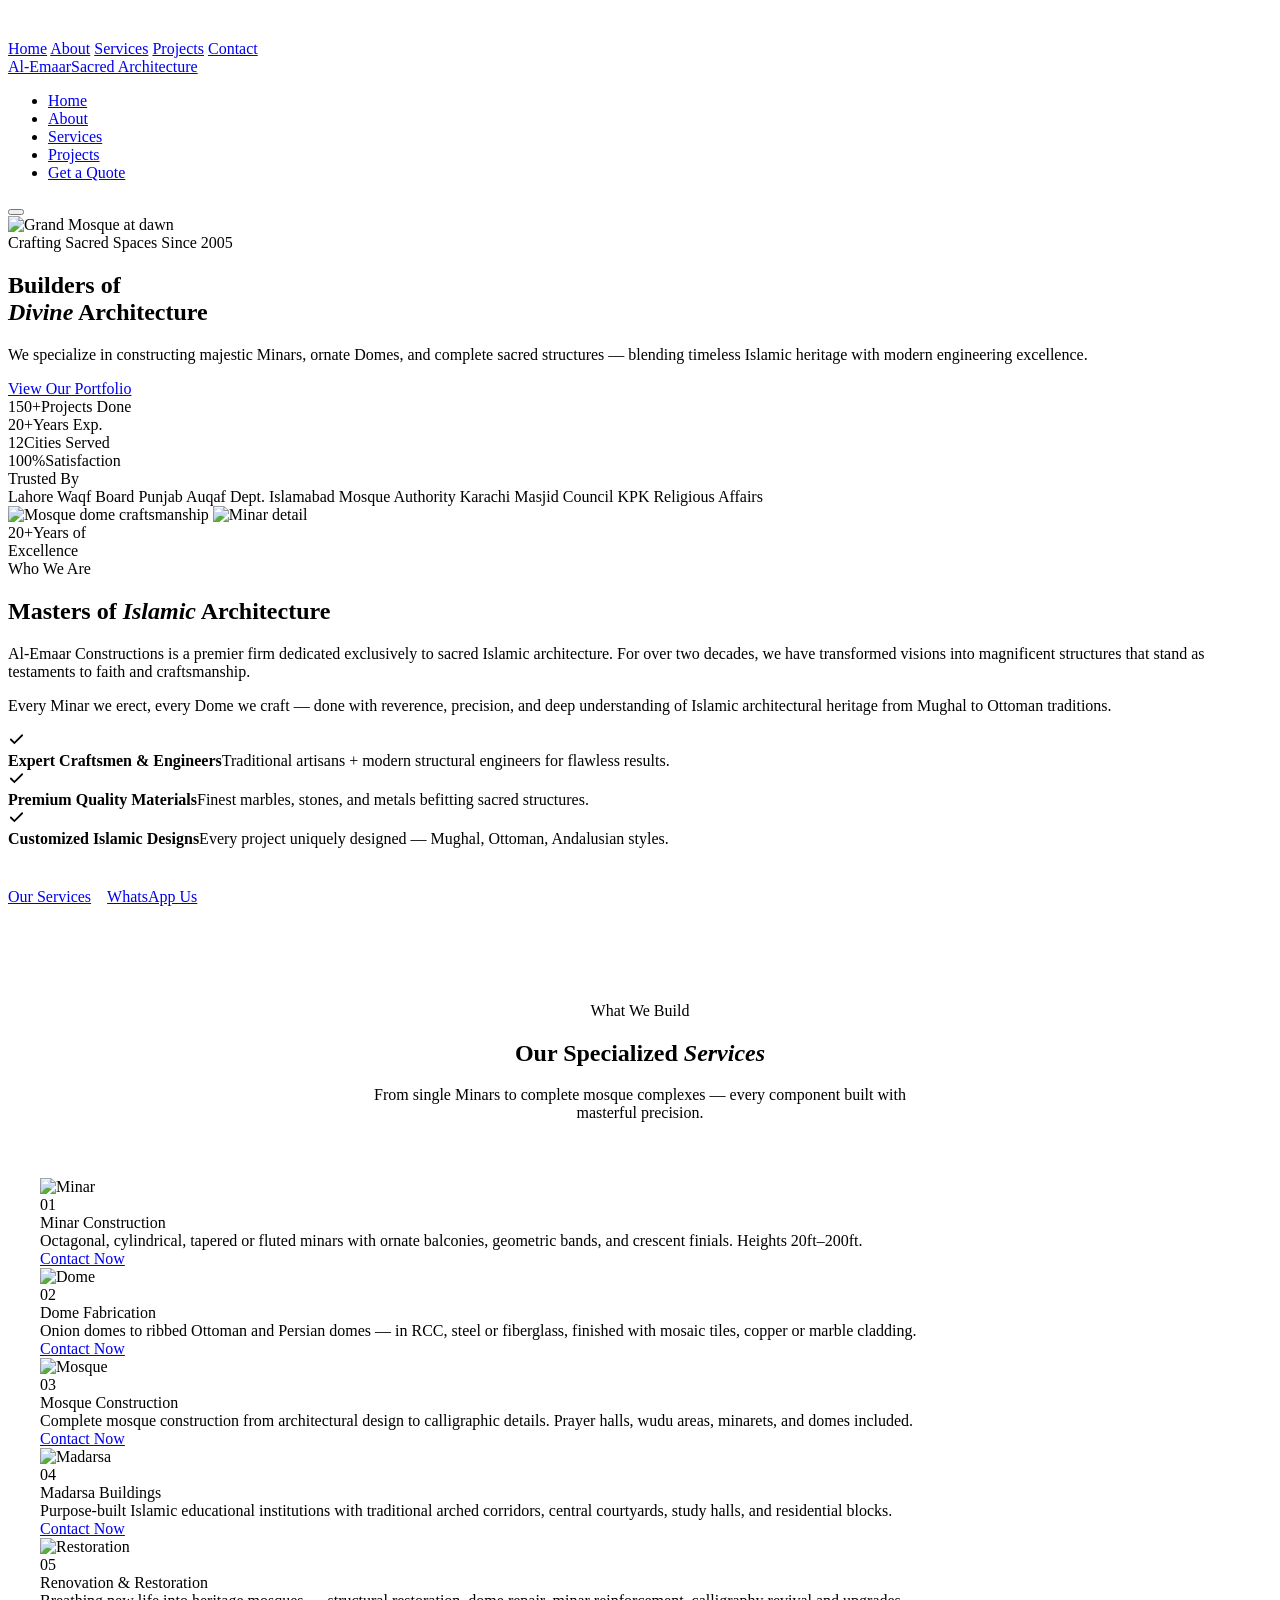
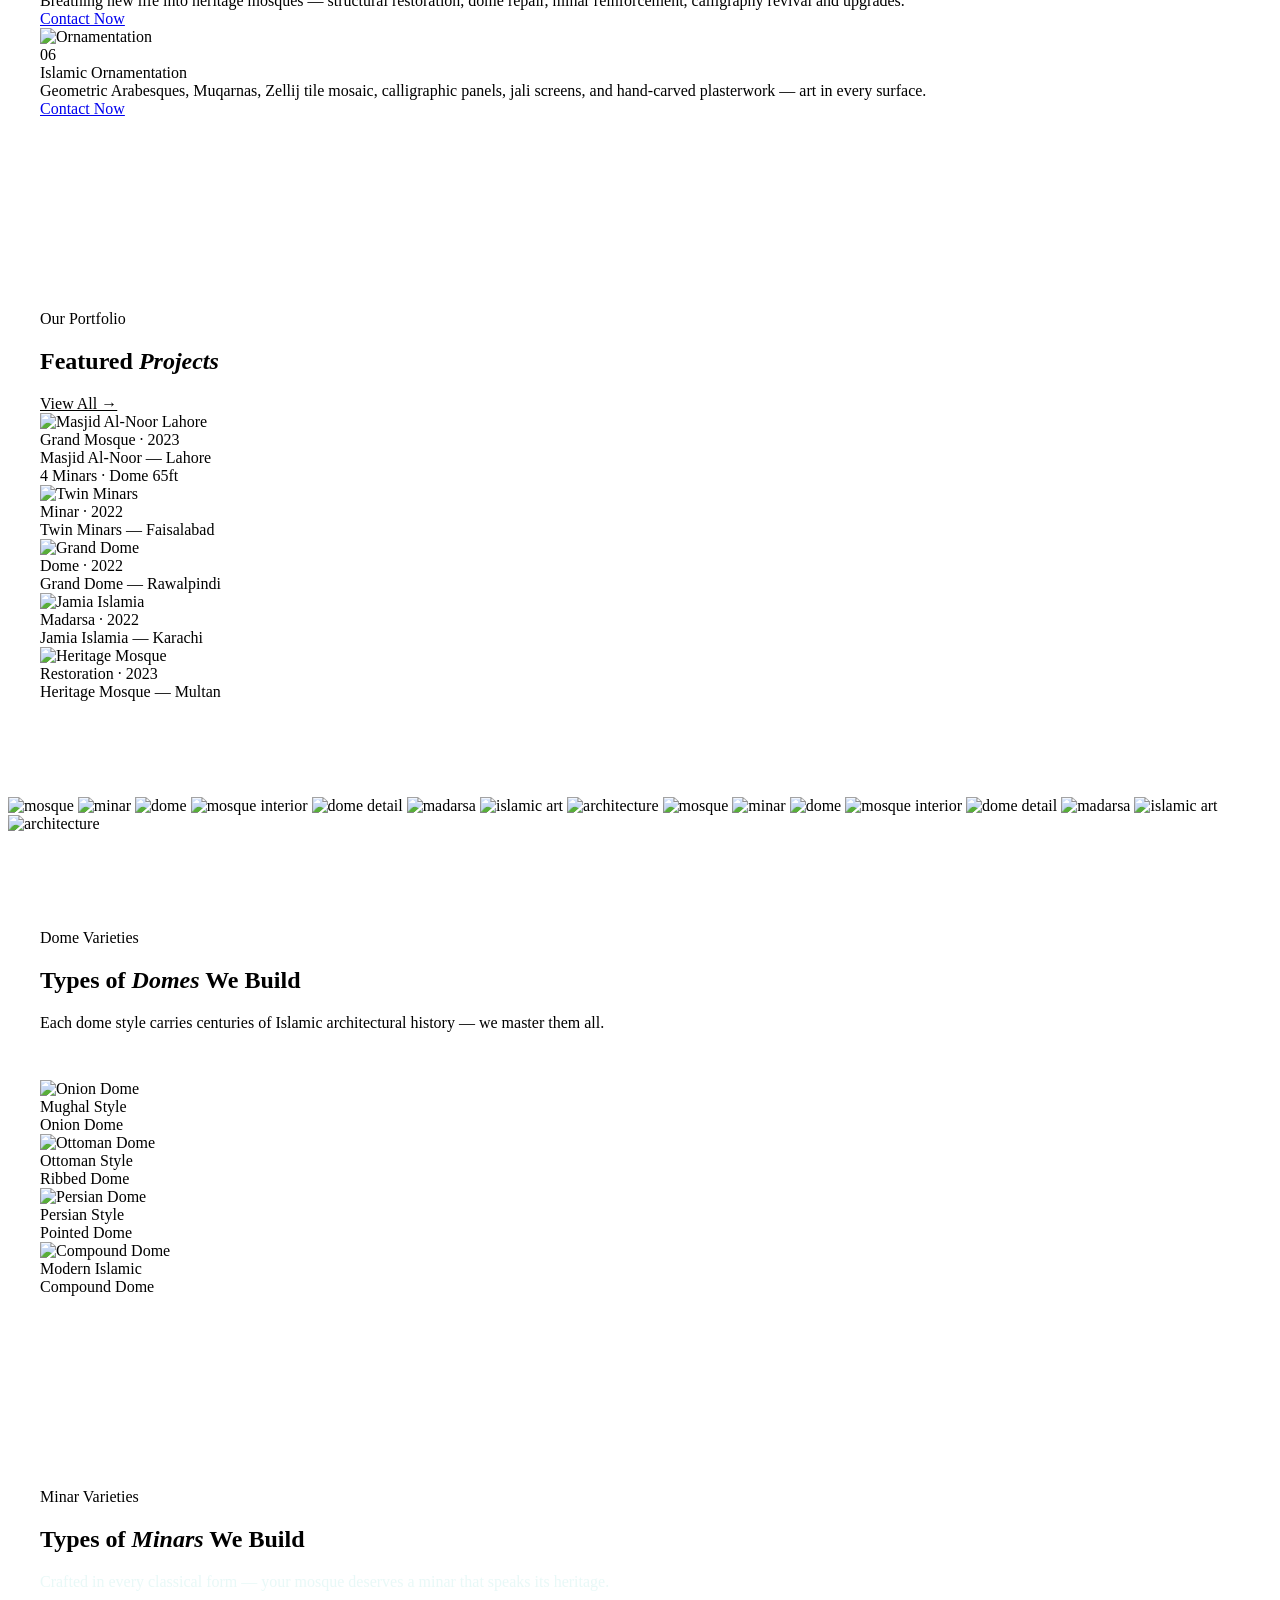
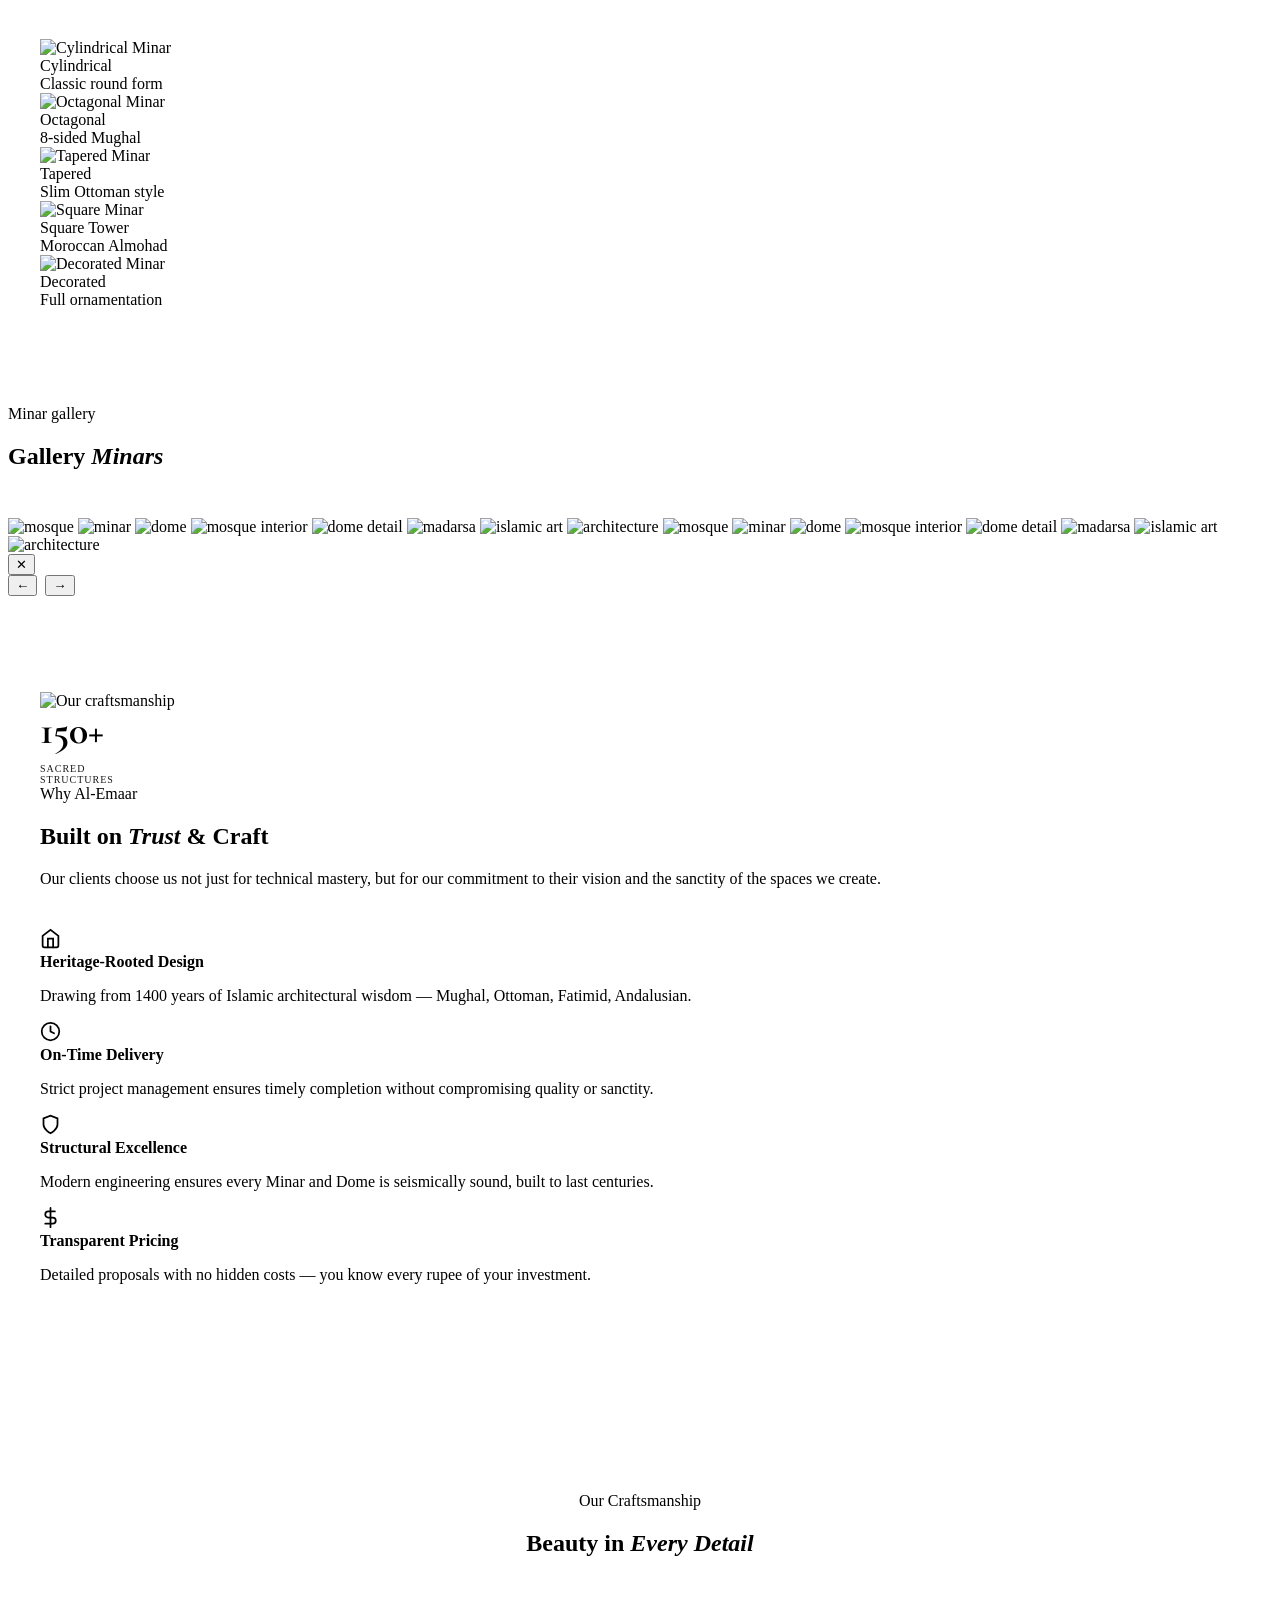
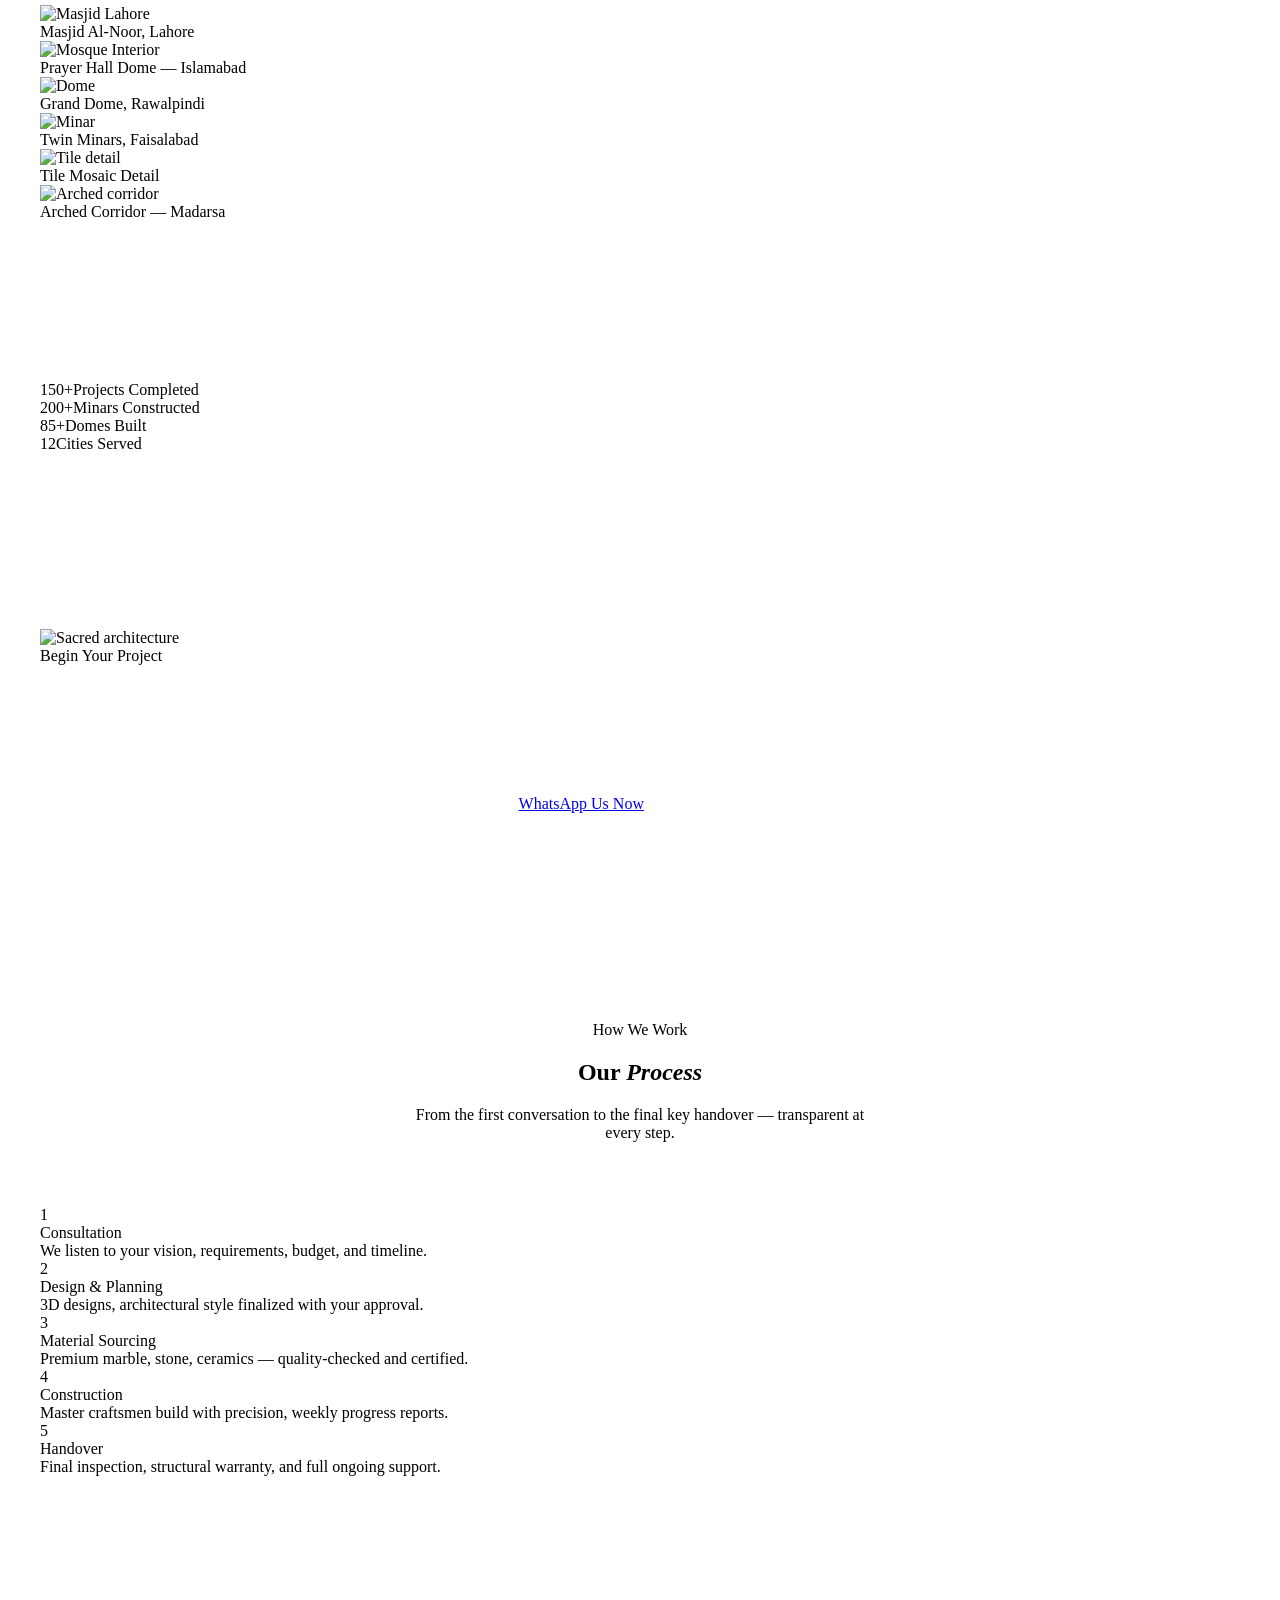
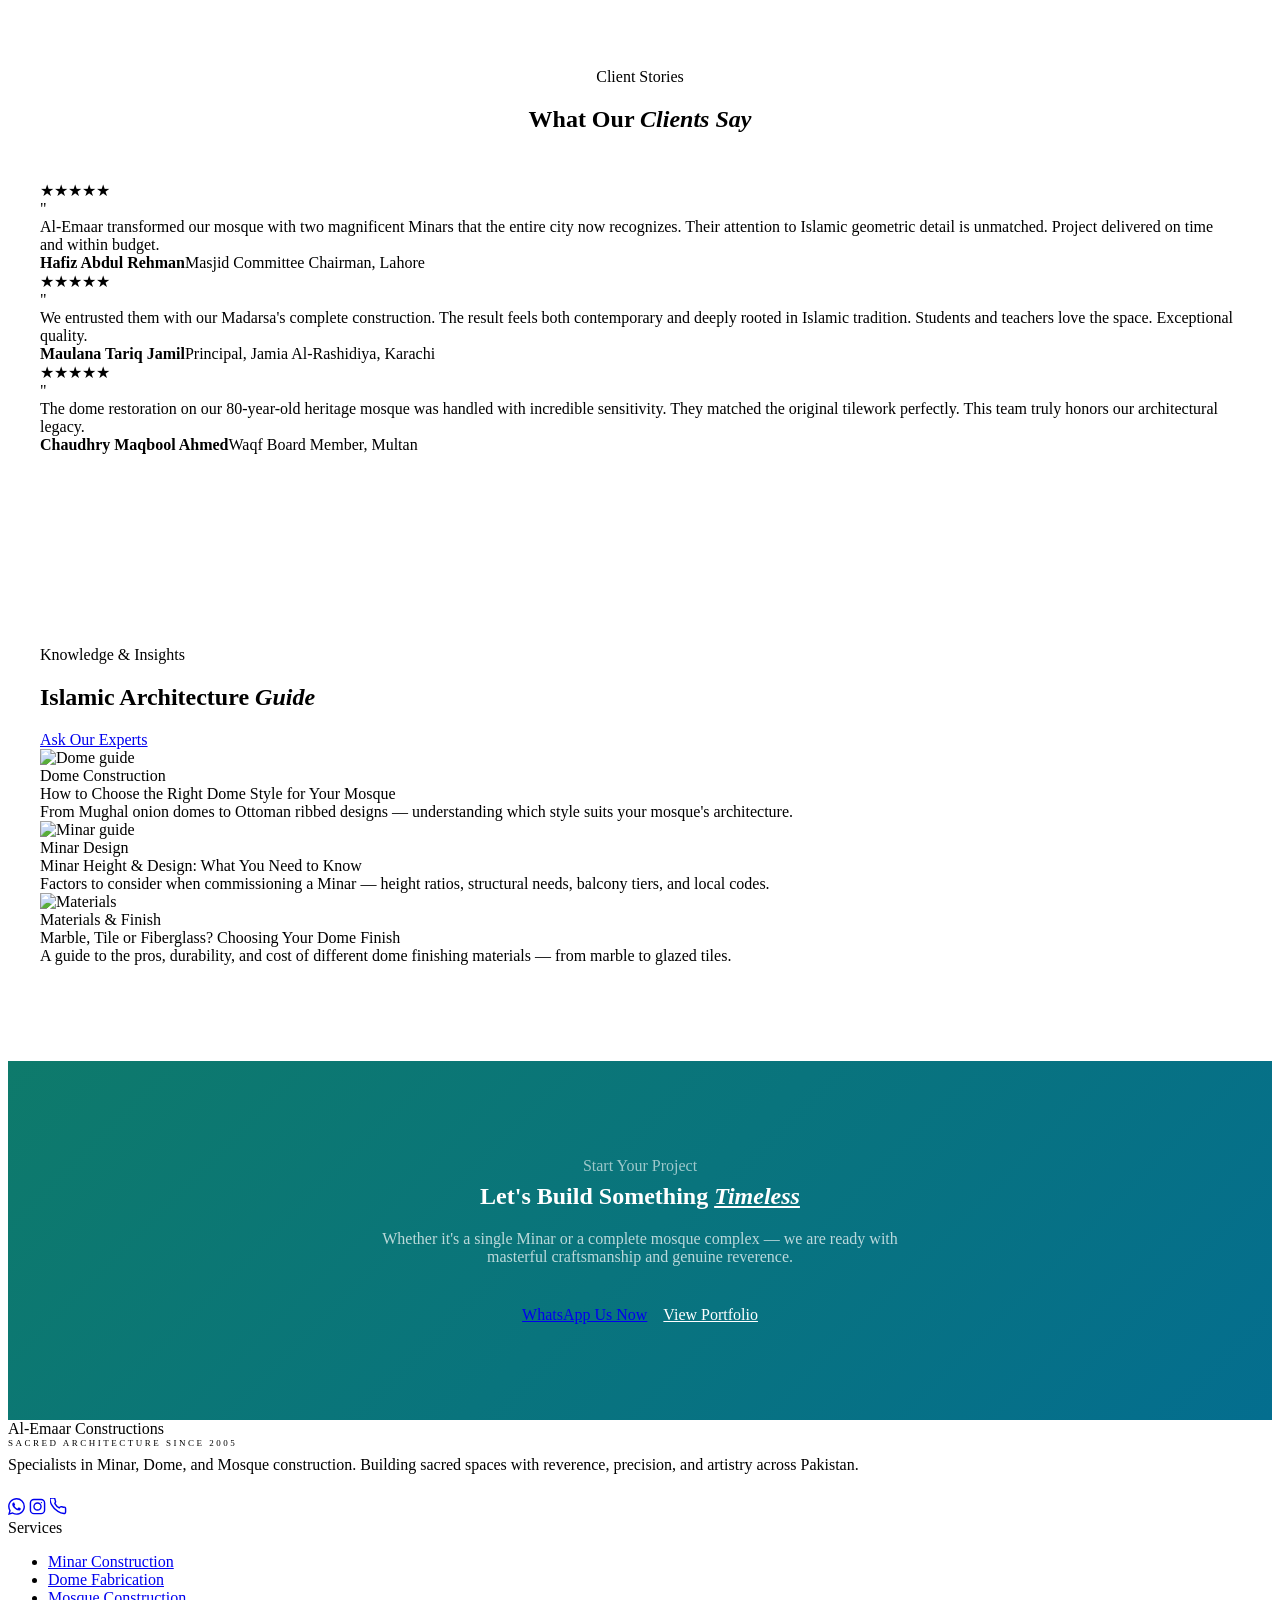
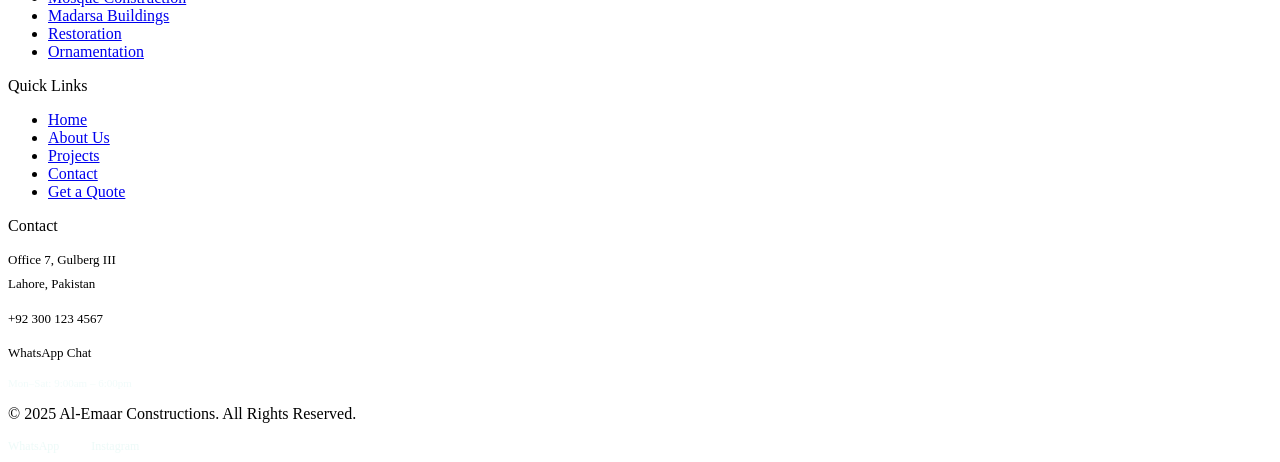
==== index.html @ ab705d27 "updated changes" ====
<!DOCTYPE html>
<html lang="en">

<head>
  <meta charset="UTF-8">
  <meta name="viewport" content="width=device-width, initial-scale=1.0">
  <title>Al-Emaar Constructions — Minars, Domes & Sacred Architecture</title>
  <link
    href="https://fonts.googleapis.com/css2?family=Cormorant+Garamond:ital,wght@0,500;0,600;0,700;1,500;1,600&family=DM+Sans:wght@300;400;500;600&display=swap"
    rel="stylesheet">
  <link rel="stylesheet" href="https://cdnjs.cloudflare.com/ajax/libs/remixicon/4.6.0/remixicon.min.css">
  <link rel="stylesheet" href="assets/css/style.css">
</head>

<body>

  <!-- WhatsApp Float -->
  <a href="https://wa.me/923001234567?text=Assalamu%20Alaikum!%20I%20am%20interested%20in%20your%20construction%20services."
    target="_blank" class="wa-float">
    <svg width="28" height="28" viewBox="0 0 24 24" fill="white">
      <path
        d="M17.472 14.382c-.297-.149-1.758-.867-2.03-.967-.273-.099-.471-.148-.67.15-.197.297-.767.966-.94 1.164-.173.199-.347.223-.644.075-.297-.15-1.255-.463-2.39-1.475-.883-.788-1.48-1.761-1.653-2.059-.173-.297-.018-.458.13-.606.134-.133.298-.347.446-.52.149-.174.198-.298.298-.497.099-.198.05-.371-.025-.52-.075-.149-.669-1.612-.916-2.207-.242-.579-.487-.5-.669-.51-.173-.008-.371-.01-.57-.01-.198 0-.52.074-.792.372-.272.297-1.04 1.016-1.04 2.479 0 1.462 1.065 2.875 1.213 3.074.149.198 2.096 3.2 5.077 4.487.709.306 1.262.489 1.694.625.712.227 1.36.195 1.871.118.571-.085 1.758-.719 2.006-1.413.248-.694.248-1.289.173-1.413-.074-.124-.272-.198-.57-.347m-5.421 7.403h-.004a9.87 9.87 0 01-5.031-1.378l-.361-.214-3.741.982.998-3.648-.235-.374a9.86 9.86 0 01-1.51-5.26c.001-5.45 4.436-9.884 9.888-9.884 2.64 0 5.122 1.03 6.988 2.898a9.825 9.825 0 012.893 6.994c-.003 5.45-4.437 9.884-9.885 9.884m8.413-18.297A11.815 11.815 0 0012.05 0C5.495 0 .16 5.335.157 11.892c0 2.096.547 4.142 1.588 5.945L.057 24l6.305-1.654a11.882 11.882 0 005.683 1.448h.005c6.554 0 11.89-5.335 11.893-11.893a11.821 11.821 0 00-3.48-8.413z" />
    </svg>
  </a>

  <!-- Mobile Menu -->
  <div class="mobile-menu" id="mob">
    <!-- <button class="mobile-close" onclick="closeMob()"> <i class="ri-close-large-fill"></i></button> -->
    <a href="index.html" onclick="closeMob()">Home</a>
    <a href="about.html" onclick="closeMob()">About</a>
    <a href="services.html" onclick="closeMob()">Services</a>
    <a href="projects.html" onclick="closeMob()">Projects</a>
    <a href="contact.html" onclick="closeMob()">Contact</a>
  </div>

  <!-- Nav -->
  <nav id="nav">
    <a href="index.html" class="logo">
      <div><span class="logo-name">Al-Emaar</span><span class="logo-tag">Sacred Architecture</span></div>
    </a>
    <ul class="nav-links">
      <li><a href="index.html">Home</a></li>
      <li><a href="about.html">About</a></li>
      <li><a href="services.html">Services</a></li>
      <li><a href="projects.html">Projects</a></li>
      <li><a href="contact.html" class="nav-cta">Get a Quote</a></li>
    </ul>
    <!-- <button class="hamburger" onclick="openMob()"><i class="ri-menu-3-line"></i></button> -->

    <button class="hamburger" onclick="toggleMob()">
      <i id="menuIcon" class="ri-menu-3-line"></i>
    </button>

  </nav>

  <!-- 1. HERO -->
  <section id="hero">
    <div class="hbg">
      <img src="https://img.avianexperiences.com/attractions/5daa9e15-e7a0-40b2-80a5-bd30d4ea57ea"
        alt="Grand Mosque at dawn" loading="eager">
    </div>
    <div class="hc">
      <div class="hey">Crafting Sacred Spaces Since 2005</div>
      <h1 class="ht">Builders of<br><em>Divine</em> Architecture</h1>
      <p class="hd">We specialize in constructing majestic Minars, ornate Domes, and complete sacred structures —
        blending timeless Islamic heritage with modern engineering excellence.</p>
      <div class="ha">
        <a href="projects.html" class="btn-primary">View Our Portfolio</a>
        <a href="https://wa.me/923001234567?text=Assalamu%20Alaikum!%20I%20need%20a%20free%20consultation."
          target="_blank" class="btn-outline" style="color:white;border-color:rgba(255,255,255,0.45);">Free
          Consultation</a>
      </div>
      <div class="hs">
        <div class="hsi"><span class="hsn">150+</span><span class="hsl">Projects Done</span></div>
        <div class="hsi"><span class="hsn">20+</span><span class="hsl">Years Exp.</span></div>
        <div class="hsi"><span class="hsn">12</span><span class="hsl">Cities Served</span></div>
        <div class="hsi"><span class="hsn">100%</span><span class="hsl">Satisfaction</span></div>
      </div>
    </div>
    <div class="hscroll">
      <div class="hscroll-line"></div>
    </div>
  </section>

  <!-- 2. TRUST STRIP -->
  <div id="trust">
    <div class="trust-in">
      <span class="trust-lbl">Trusted By</span>
      <div class="trust-logos">
        <span>Lahore Waqf Board</span>
        <span>Punjab Auqaf Dept.</span>
        <span>Islamabad Mosque Authority</span>
        <span>Karachi Masjid Council</span>
        <span>KPK Religious Affairs</span>
      </div>
    </div>
  </div>

  <!-- 3. ABOUT PREVIEW -->
  <section id="about">
    <div class="si">
      <div class="ag">
        <div class="aic">
          <img src="assets/images/islamic images masjid.jpeg" alt="Mosque dome craftsmanship" class="aim"
            loading="lazy">
          <img src="assets/images/mindar details.jpeg" alt="Minar detail" class="aif" loading="lazy">
          <div class="ab"><span class="abn">20+</span><span class="abt">Years of<br>Excellence</span></div>
        </div>
        <div>
          <div class="sl">Who We Are</div>
          <h2 class="st">Masters of <em>Islamic</em> Architecture</h2>
          <p class="sd" style="margin-bottom:1rem;">Al-Emaar Constructions is a premier firm dedicated exclusively to
            sacred Islamic architecture. For over two decades, we have transformed visions into magnificent structures
            that stand as testaments to faith and craftsmanship.</p>
          <p class="sd">Every Minar we erect, every Dome we craft — done with reverence, precision, and deep
            understanding of Islamic architectural heritage from Mughal to Ottoman traditions.</p>
          <div class="apt">
            <div class="ap">
              <div class="api"><svg width="17" height="17" viewBox="0 0 24 24" fill="none" stroke="currentColor"
                  stroke-width="2.5" stroke-linecap="round">
                  <polyline points="20 6 9 17 4 12" />
                </svg></div>
              <div class="apt2"><strong>Expert Craftsmen & Engineers</strong><span>Traditional artisans + modern
                  structural engineers for flawless results.</span></div>
            </div>
            <div class="ap">
              <div class="api"><svg width="17" height="17" viewBox="0 0 24 24" fill="none" stroke="currentColor"
                  stroke-width="2.5" stroke-linecap="round">
                  <polyline points="20 6 9 17 4 12" />
                </svg></div>
              <div class="apt2"><strong>Premium Quality Materials</strong><span>Finest marbles, stones, and metals
                  befitting sacred structures.</span></div>
            </div>
            <div class="ap">
              <div class="api"><svg width="17" height="17" viewBox="0 0 24 24" fill="none" stroke="currentColor"
                  stroke-width="2.5" stroke-linecap="round">
                  <polyline points="20 6 9 17 4 12" />
                </svg></div>
              <div class="apt2"><strong>Customized Islamic Designs</strong><span>Every project uniquely designed —
                  Mughal, Ottoman, Andalusian styles.</span></div>
            </div>
          </div>
          <div style="margin-top:2.5rem;display:flex;gap:1rem;flex-wrap:wrap;">
            <a href="services.html" class="btn-primary">Our Services</a>
            <a href="https://wa.me/923001234567" target="_blank" class="btn-outline">WhatsApp Us</a>
          </div>
        </div>
      </div>
    </div>
  </section>

  <!-- 4. SERVICES -->
  <section id="services" style="padding:6rem 2rem;background:var(--cream);">
    <div class="si">
      <div style="text-align:center;margin-bottom:3.5rem;">
        <div class="sl c">What We Build</div>
        <h2 class="st" style="text-align:center;">Our Specialized <em>Services</em></h2>
        <p class="sd" style="text-align:center;max-width:540px;margin:0 auto;">From single Minars to complete mosque
          complexes — every component built with masterful precision.</p>
      </div>
      <div class="sg">
        <div class="sc">
          <div class="sciw"><img src="assets/images/minar construction.jpeg" alt="Minar" class="sci" loading="lazy">
          </div>
          <div class="scb">
            <div class="scn">01</div>
            <div class="sct">Minar Construction</div>
            <div class="scd">Octagonal, cylindrical, tapered or fluted minars with ornate balconies, geometric bands,
              and crescent finials. Heights 20ft–200ft.</div>
            <a href="https://wa.me/923001234567?text=Assalamu%20Alaikum!%20I%20need%20a%20free%20consultation."
              target="_blank" class="btn-outline">Contact
              Now <i class="ri-arrow-right-circle-line"></i> </a>
          </div>

        </div>
        <div class="sc">
          <div class="sciw"><img src="assets/images/Dome Fabrication.jpeg" alt="Dome" class="sci" loading="lazy"
              style="object-position: top;"></div>
          <div class="scb">
            <div class="scn">02</div>
            <div class="sct">Dome Fabrication</div>
            <div class="scd">Onion domes to ribbed Ottoman and Persian domes — in RCC, steel or fiberglass, finished
              with mosaic tiles, copper or marble cladding.</div>
            <a href="https://wa.me/923001234567?text=Assalamu%20Alaikum!%20I%20need%20a%20free%20consultation."
              target="_blank" class="btn-outline">Contact
              Now <i class="ri-arrow-right-circle-line"></i> </a>
          </div>
        </div>
        <div class="sc">
          <div class="sciw"><img src="assets/images/Mosque Constructio.jpeg" alt="Mosque" class="sci" loading="lazy">
          </div>
          <div class="scb">
            <div class="scn">03</div>
            <div class="sct">Mosque Construction</div>
            <div class="scd">Complete mosque construction from architectural design to calligraphic details. Prayer
              halls, wudu areas, minarets, and domes included.</div>
            <a href="https://wa.me/923001234567?text=Assalamu%20Alaikum!%20I%20need%20a%20free%20consultation."
              target="_blank" class="btn-outline">Contact
              Now <i class="ri-arrow-right-circle-line"></i> </a>
          </div>
        </div>
        <div class="sc">
          <div class="sciw"><img src="assets/images/Madarsa Buildings.webp" alt="Madarsa" class="sci" loading="lazy">
          </div>
          <div class="scb">
            <div class="scn">04</div>
            <div class="sct">Madarsa Buildings</div>
            <div class="scd">Purpose-built Islamic educational institutions with traditional arched corridors, central
              courtyards, study halls, and residential blocks.</div>
            <a href="https://wa.me/923001234567?text=Assalamu%20Alaikum!%20I%20need%20a%20free%20consultation."
              target="_blank" class="btn-outline">Contact
              Now <i class="ri-arrow-right-circle-line"></i> </a>
          </div>
        </div>
        <div class="sc">
          <div class="sciw"><img src="https://images.unsplash.com/photo-1584551246679-0daf3d275d0f?w=600&q=80"
              alt="Restoration" class="sci" loading="lazy"></div>
          <div class="scb">
            <div class="scn">05</div>
            <div class="sct">Renovation & Restoration</div>
            <div class="scd">Breathing new life into heritage mosques — structural restoration, dome repair, minar
              reinforcement, calligraphy revival and upgrades.</div>
            <a href="https://wa.me/923001234567?text=Assalamu%20Alaikum!%20I%20need%20a%20free%20consultation."
              target="_blank" class="btn-outline">Contact
              Now <i class="ri-arrow-right-circle-line"></i> </a>
          </div>
        </div>
        <div class="sc">
          <div class="sciw"><img src="assets/images/Islamic Ornamentation.jpeg" alt="Ornamentation" class="sci"
              loading="lazy"></div>
          <div class="scb">
            <div class="scn">06</div>
            <div class="sct">Islamic Ornamentation</div>
            <div class="scd">Geometric Arabesques, Muqarnas, Zellij tile mosaic, calligraphic panels, jali screens, and
              hand-carved plasterwork — art in every surface.</div>
            <a href="https://wa.me/923001234567?text=Assalamu%20Alaikum!%20I%20need%20a%20free%20consultation."
              target="_blank" class="btn-outline">Contact
              Now <i class="ri-arrow-right-circle-line"></i> </a>
          </div>
        </div>
      </div>
    </div>
  </section>

  <!-- 5. PROJECTS PREVIEW -->
  <section id="pp" style="background:var(--dark);padding:6rem 2rem;">
    <div class="si">
      <div class="pph">
        <div>
          <div class="sl" style="color:var(--gold-light);">Our Portfolio</div>
          <h2 class="st" style="color:var(--ivory);">Featured <em style="color:var(--gold-light);">Projects</em></h2>
        </div>
        <a href="projects.html" class="btn-outline"
          style="color:var(--gold-light);border-color:var(--gold-light);white-space:nowrap;">View All →</a>
      </div>
      <div class="pmg">
        <div class="pt tall">
          <img src="assets/images/masjid 1.jpeg" alt="Masjid Al-Noor Lahore" loading="lazy">
          <div class="pov"></div>
          <div class="pin">
            <div class="pc">Grand Mosque · 2023</div>
            <div class="pn">Masjid Al-Noor — Lahore</div>
            <div class="pl">4 Minars · Dome 65ft</div>
          </div>
        </div>
        <div class="pt">
          <img src="assets/images/masjid 2.jpeg" alt="Twin Minars" loading="lazy">
          <div class="pov"></div>
          <div class="pin">
            <div class="pc">Minar · 2022</div>
            <div class="pn">Twin Minars — Faisalabad</div>
          </div>
        </div>
        <div class="pt">
          <img src="assets/images/masjid 3.jpeg" alt="Grand Dome" loading="lazy">
          <div class="pov"></div>
          <div class="pin">
            <div class="pc">Dome · 2022</div>
            <div class="pn">Grand Dome — Rawalpindi</div>
          </div>
        </div>
        <div class="pt">
          <img src="assets/images/masjid 4.jpeg" alt="Jamia Islamia" loading="lazy">
          <div class="pov"></div>
          <div class="pin">
            <div class="pc">Madarsa · 2022</div>
            <div class="pn">Jamia Islamia — Karachi</div>
          </div>
        </div>
        <div class="pt">
          <img src="assets/images/masjid 5.jpeg" alt="Heritage Mosque" loading="lazy">
          <div class="pov"></div>
          <div class="pin">
            <div class="pc">Restoration · 2023</div>
            <div class="pn">Heritage Mosque — Multan</div>
          </div>
        </div>
      </div>
    </div>
  </section>

  <!-- 6. SCROLLING GALLERY -->
  <section id="gs">
    <div class="gstrip">
      <img src="assets/images/masjid 1.jpeg" alt="mosque" loading="lazy">
      <img src="assets/images/masjid 2.jpeg" alt="minar" loading="lazy">
      <img src="assets/images/masjid 3.jpeg" alt="dome" loading="lazy">
      <img src="assets/images/masjid 4.jpeg" alt="mosque interior" loading="lazy">
      <img src="assets/images/masjid 5.jpeg" alt="dome detail" loading="lazy" style="object-fit: cover;">
      <img src="assets/images/masjid 6.jpeg" alt="madarsa" loading="lazy">
      <img src="assets/images/masjid 7.jpeg" alt="islamic art" loading="lazy">
      <img src="assets/images/masjid 8.jpeg" alt="architecture" loading="lazy">
      <img src="assets/images/masjid 9.jpeg" alt="mosque" loading="lazy">
      <img src="assets/images/masjid 10.jpeg" alt="minar" loading="lazy">
      <img src="assets/images/masjid 11.jpeg" alt="dome" loading="lazy">
      <img src="assets/images/masjid 12.jpeg" alt="mosque interior" loading="lazy">
      <img src="assets/images/masjid 13.jpeg" alt="dome detail" loading="lazy">
      <img src="assets/images/masjid 14.jpeg" alt="madarsa" loading="lazy">
      <img src="assets/images/masjid 15.jpeg" alt="islamic art" loading="lazy">
      <img src="assets/images/masjid 16.jpeg" alt="architecture" loading="lazy">
    </div>
  </section>

  <!-- 7. DOME TYPES -->
  <section id="dt" style="padding:6rem 2rem;">
    <div class="si">
      <div style="margin-bottom:3rem;">
        <div class="sl">Dome Varieties</div>
        <h2 class="st">Types of <em>Domes</em> We Build</h2>
        <p class="sd">Each dome style carries centuries of Islamic architectural history — we master them all.</p>
      </div>
      <div class="dg">
        <div class="dc"><img src="assets/images/Mughal Styl.webp" alt="Onion Dome" loading="lazy">
          <div class="dco"></div>
          <div class="dci">
            <div class="dcs">Mughal Style</div>
            <div class="dct">Onion Dome</div>
          </div>
        </div>
        <div class="dc"><img src="assets/images/Ottoman Style.jpeg" alt="Ottoman Dome" loading="lazy">
          <div class="dco"></div>
          <div class="dci">
            <div class="dcs">Ottoman Style</div>
            <div class="dct">Ribbed Dome</div>
          </div>
        </div>
        <div class="dc"><img src="assets/images/Persian Style.jpg" alt="Persian Dome" loading="lazy">
          <div class="dco"></div>
          <div class="dci">
            <div class="dcs">Persian Style</div>
            <div class="dct">Pointed Dome</div>
          </div>
        </div>
        <div class="dc"><img src="assets/images/Modern Islamic.jpg" alt="Compound Dome" loading="lazy"
            style="object-position: bottom;">
          <div class="dco"></div>
          <div class="dci">
            <div class="dcs">Modern Islamic</div>
            <div class="dct">Compound Dome</div>
          </div>
        </div>
      </div>
    </div>
  </section>

  <!-- 8. MINAR TYPES -->
  <section id="mt" style="background:var(--dark);padding:6rem 2rem;">
    <div class="si">
      <div style="margin-bottom:3rem;">
        <div class="sl" style="color:var(--gold-light);">Minar Varieties</div>
        <h2 class="st" style="color:var(--ivory);">Types of <em style="color:var(--gold-light);">Minars</em> We Build
        </h2>
        <p class="sd" style="color:rgba(220,245,242,0.65);">Crafted in every classical form — your mosque deserves a
          minar that speaks its heritage.</p>
      </div>
      <div class="mg">
        <div class="mi"><img src="assets/images/minar type 1.jpeg" alt="Cylindrical Minar" loading="lazy">
          <div class="mio"></div>
          <div class="mii">
            <div class="mit">Cylindrical</div>
            <div class="mid">Classic round form</div>
          </div>
        </div>
        <div class="mi"><img src="assets/images/minar type 2.jpeg" alt="Octagonal Minar" loading="lazy">
          <div class="mio"></div>
          <div class="mii">
            <div class="mit">Octagonal</div>
            <div class="mid">8-sided Mughal</div>
          </div>
        </div>
        <div class="mi"><img src="assets/images/minar type 3.jpeg" alt="Tapered Minar" loading="lazy">
          <div class="mio"></div>
          <div class="mii">
            <div class="mit">Tapered</div>
            <div class="mid">Slim Ottoman style</div>
          </div>
        </div>
        <div class="mi"><img src="assets/images/minar type 4.jpeg" alt="Square Minar" loading="lazy">
          <div class="mio"></div>
          <div class="mii">
            <div class="mit">Square Tower</div>
            <div class="mid">Moroccan Almohad</div>
          </div>
        </div>
        <div class="mi"><img src="assets/images/minar type 4.jpeg" alt="Decorated Minar" loading="lazy">
          <div class="mio"></div>
          <div class="mii">
            <div class="mit">Decorated</div>
            <div class="mid">Full ornamentation</div>
          </div>
        </div>
      </div>
    </div>
  </section>

  <!-- added new  SCROLLING GALLERY MINARS -->
  <!-- HTML -->
  <section id="gallery-section" class="gs-g">
    <div style="margin-bottom:3rem;">
      <div class="sl" style="color:var(--gold-light);">Minar gallery</div>
      <h2 class="st" style="color:var(--dark);">Gallery <em style="color:var(--gold-light);">Minars</em></h2>

    </div>
    <div class="image-grid">
      <img src="assets/images/minars/minar 1.jpeg" alt="mosque" loading="lazy" data-i="0">
      <img src="assets/images/minars/minar 2.jpeg" alt="minar" loading="lazy" data-i="1">
      <img src="assets/images/minars/minar 3.jpeg" alt="dome" loading="lazy" data-i="2">
      <img src="assets/images/minars/minar 4.jpeg" alt="mosque interior" loading="lazy" data-i="3">
      <img src="assets/images/minars/minar 5.jpeg" alt="dome detail" loading="lazy" data-i="4">
      <img src="assets/images/minars/minar 6.jpeg" alt="madarsa" loading="lazy" data-i="5">
      <img src="assets/images/minars/minar 7.jpeg" alt="islamic art" loading="lazy" data-i="6">
      <img src="assets/images/minars/minar 8.jpeg" alt="architecture" loading="lazy" data-i="7">
      <img src="assets/images/minars/minar 9.jpeg" alt="mosque" loading="lazy" data-i="8">
      <img src="assets/images/minars/minar 10.jpeg" alt="minar" loading="lazy" data-i="9">
      <img src="assets/images/minars/minar 11.jpeg" alt="dome" loading="lazy" data-i="10">
      <img src="assets/images/minars/minar 12.jpeg" alt="mosque interior" loading="lazy" data-i="11">
      <img src="assets/images/minars/minar 13.jpeg" alt="dome detail" loading="lazy" data-i="12">
      <img src="assets/images/minars/minar 14.jpeg" alt="madarsa" loading="lazy" data-i="13">
      <img src="assets/images/minars/minar 15.jpeg" alt="islamic art" loading="lazy" data-i="14">
      <img src="assets/images/minars/minar 16.jpeg" alt="architecture" loading="lazy" data-i="15">
    </div>
  </section>

  <!-- Lightbox -->
  <div class="lightbox-overlay" id="lightboxOverlay">
    <button class="lightbox-close" id="lightboxClose">&#x2715;</button>
    <div class="lightbox-wrapper">
      <button class="lightbox-arrow lightbox-arrow-prev" id="lightboxPrev">&#8592;</button>
      <img src="" alt="" id="lightboxImage">
      <button class="lightbox-arrow lightbox-arrow-next" id="lightboxNext">&#8594;</button>
    </div>
    <div class="lightbox-counter" id="lightboxCounter"></div>
  </div>

  <!-- 9. WHY US -->
  <section id="why" style="background:var(--ivory);padding:6rem 2rem;">
    <div class="si">
      <div class="wg">
        <div class="wic">
          <img src="assets/images/Ottoman Style.jpeg" alt="Our craftsmanship" class="wim" loading="lazy">
          <div class="wib">
            <div
              style="font-family:'Cormorant Garamond',serif;font-size:40px;font-weight:700;line-height:1;margin-bottom: 13px;">
              150+</div>
            <div style="font-size:10px;letter-spacing:1px;text-transform:uppercase;opacity:0.9;">Sacred<br>Structures
            </div>
          </div>
        </div>
        <div>
          <div class="sl">Why Al-Emaar</div>
          <h2 class="st">Built on <em>Trust</em> &amp; Craft</h2>
          <p class="sd" style="margin-bottom:2.5rem;">Our clients choose us not just for technical mastery, but for our
            commitment to their vision and the sanctity of the spaces we create.</p>
          <div class="wfs">
            <div class="wf">
              <div class="wi"><svg width="21" height="21" viewBox="0 0 24 24" fill="none" stroke="currentColor"
                  stroke-width="2" stroke-linecap="round">
                  <path d="M3 9l9-7 9 7v11a2 2 0 01-2 2H5a2 2 0 01-2-2z" />
                  <polyline points="9 22 9 12 15 12 15 22" />
                </svg></div>
              <div class="wft"><strong>Heritage-Rooted Design</strong>
                <p>Drawing from 1400 years of Islamic architectural wisdom — Mughal, Ottoman, Fatimid, Andalusian.</p>
              </div>
            </div>
            <div class="wf">
              <div class="wi"><svg width="21" height="21" viewBox="0 0 24 24" fill="none" stroke="currentColor"
                  stroke-width="2" stroke-linecap="round">
                  <circle cx="12" cy="12" r="10" />
                  <polyline points="12 6 12 12 16 14" />
                </svg></div>
              <div class="wft"><strong>On-Time Delivery</strong>
                <p>Strict project management ensures timely completion without compromising quality or sanctity.</p>
              </div>
            </div>
            <div class="wf">
              <div class="wi"><svg width="21" height="21" viewBox="0 0 24 24" fill="none" stroke="currentColor"
                  stroke-width="2" stroke-linecap="round">
                  <path d="M12 22s8-4 8-10V5l-8-3-8 3v7c0 6 8 10 8 10z" />
                </svg></div>
              <div class="wft"><strong>Structural Excellence</strong>
                <p>Modern engineering ensures every Minar and Dome is seismically sound, built to last centuries.</p>
              </div>
            </div>
            <div class="wf">
              <div class="wi"><svg width="21" height="21" viewBox="0 0 24 24" fill="none" stroke="currentColor"
                  stroke-width="2" stroke-linecap="round">
                  <line x1="12" y1="1" x2="12" y2="23" />
                  <path d="M17 5H9.5a3.5 3.5 0 000 7h5a3.5 3.5 0 010 7H6" />
                </svg></div>
              <div class="wft"><strong>Transparent Pricing</strong>
                <p>Detailed proposals with no hidden costs — you know every rupee of your investment.</p>
              </div>
            </div>
          </div>
        </div>
      </div>
    </div>
  </section>

  <!-- 10. IMAGE MOSAIC -->
  <section id="mosaic" style="background:var(--white);padding:6rem 2rem;">
    <div class="si">
      <div style="text-align:center;margin-bottom:3rem;">
        <div class="sl c">Our Craftsmanship</div>
        <h2 class="st" style="text-align:center;">Beauty in <em>Every Detail</em></h2>
      </div>
      <div class="mgd">
        <div class="mc tall"><img
            src="https://www.abirpothi.com/wp-content/uploads/2023/01/The-Asfi-Mosque-located-near-the-Bara-Imambara-in-Lucknow-India-scaled.jpg"
            alt="Masjid Lahore" loading="lazy">
          <div class="mcp"><span>Masjid Al-Noor, Lahore</span></div>
        </div>
        <div class="mc wide"><img
            src="https://www.hoteldekho.com/blog/wp-content/uploads/2021/12/Mosques-in-India-6-2.jpg"
            alt="Mosque Interior" loading="lazy">
          <div class="mcp"><span>Prayer Hall Dome — Islamabad</span></div>
        </div>
        <div class="mc"><img
            src="https://dynamic-media-cdn.tripadvisor.com/media/photo-o/08/ac/52/53/masjid-sultan-ahmad-shah.jpg?w=800&h=500&s=1"
            alt="Dome" loading="lazy">
          <div class="mcp"><span>Grand Dome, Rawalpindi</span></div>
        </div>
        <div class="mc"><img src="assets/images/minar type 2.jpeg" alt="Minar" loading="lazy">
          <div class="mcp"><span>Twin Minars, Faisalabad</span></div>
        </div>
        <div class="mc"><img
            src="https://risemalaysia.com.my/wp-content/uploads/2022/11/Sejarah-Masjid-Negeri-Sultan-Ahmad-1.jpg"
            alt="Tile detail" loading="lazy">
          <div class="mcp"><span>Tile Mosaic Detail</span></div>
        </div>
        <div class="mc"><img
            src="https://images.unsplash.com/photo-1590273089302-ebbc53986b6e?fm=jpg&q=60&w=3000&auto=format&fit=crop&ixlib=rb-4.1.0&ixid=M3wxMjA3fDB8MHxzZWFyY2h8Mnx8bW9zcXVlfGVufDB8fDB8fHww"
            alt="Arched corridor" loading="lazy">
          <div class="mcp"><span>Arched Corridor — Madarsa</span></div>
        </div>
      </div>
    </div>
  </section>

  <!-- 11. STATS BAND -->
  <section id="stb" style="background:var(--gold);padding:4rem 2rem;">
    <div class="si">
      <div class="stg">
        <div class="sti"><span class="stn">150+</span><span class="stl">Projects Completed</span></div>
        <div class="sti"><span class="stn">200+</span><span class="stl">Minars Constructed</span></div>
        <div class="sti"><span class="stn">85+</span><span class="stl">Domes Built</span></div>
        <div class="sti"><span class="stn">12</span><span class="stl">Cities Served</span></div>
      </div>
    </div>
  </section>

  <!-- 12. IMAGE CTA BANNER -->
  <section id="icta" style="position:relative;overflow:hidden;padding:7rem 2rem;">
    <div class="ictabg">
      <img src="https://t4.ftcdn.net/jpg/03/00/37/57/360_F_300375722_U8cs9serCBCZDAVxfWdAsu2nhGDR495P.jpg"
        alt="Sacred architecture" loading="lazy">
    </div>
    <div class="ictac">
      <div class="sl c" style="color:var(--gold-light);">Begin Your Project</div>
      <h2 class="st" style="color:white;text-align:center;margin-top:0.5rem;">Ready to Build Something <em
          style="color:var(--gold-light);">Sacred?</em></h2>
      <p class="sd" style="color:rgba(255,255,255,0.7);text-align:center;margin:0 auto 2.5rem;max-width:560px;">Every
        mosque, madarsa, or minar we build is an act of service. Let us bring your vision to life with mastery, care,
        and deep respect for Islamic heritage.</p>
      <div style="display:flex;gap:1rem;justify-content:center;flex-wrap:wrap;">
        <a href="https://wa.me/923001234567?text=Assalamu%20Alaikum!%20I%20want%20to%20start%20a%20project."
          target="_blank" class="btn-white">WhatsApp Us Now</a>
        <a href="projects.html" class="btn-outline" style="color:white;border-color:rgba(255,255,255,0.4);">View Our
          Work</a>
      </div>
    </div>
  </section>

  <!-- 13. PROCESS -->
  <section id="process" style="background:var(--white);padding:6rem 2rem;">
    <div class="si">
      <div style="text-align:center;margin-bottom:4rem;">
        <div class="sl c">How We Work</div>
        <h2 class="st" style="text-align:center;">Our <em>Process</em></h2>
        <p class="sd" style="text-align:center;max-width:480px;margin:0 auto;">From the first conversation to the final
          key handover — transparent at every step.</p>
      </div>
      <div class="prg">
        <div class="prs">
          <div class="prn">1</div>
          <div class="prt">Consultation</div>
          <div class="prd">We listen to your vision, requirements, budget, and timeline.</div>
        </div>
        <div class="prs">
          <div class="prn">2</div>
          <div class="prt">Design & Planning</div>
          <div class="prd">3D designs, architectural style finalized with your approval.</div>
        </div>
        <div class="prs">
          <div class="prn">3</div>
          <div class="prt">Material Sourcing</div>
          <div class="prd">Premium marble, stone, ceramics — quality-checked and certified.</div>
        </div>
        <div class="prs">
          <div class="prn">4</div>
          <div class="prt">Construction</div>
          <div class="prd">Master craftsmen build with precision, weekly progress reports.</div>
        </div>
        <div class="prs">
          <div class="prn">5</div>
          <div class="prt">Handover</div>
          <div class="prd">Final inspection, structural warranty, and full ongoing support.</div>
        </div>
      </div>
    </div>
  </section>

  <!-- 14. TESTIMONIALS -->
  <section id="tst" style="background:var(--cream);padding:6rem 2rem;">
    <div class="si">
      <div style="text-align:center;margin-bottom:3rem;">
        <div class="sl c">Client Stories</div>
        <h2 class="st" style="text-align:center;">What Our <em>Clients Say</em></h2>
      </div>
      <div class="tg">
        <div class="tc">
          <div class="tst">★★★★★</div><span class="tq">"</span>
          <div class="tt">Al-Emaar transformed our mosque with two magnificent Minars that the entire city now
            recognizes. Their attention to Islamic geometric detail is unmatched. Project delivered on time and within
            budget.</div>
          <div class="ta"><strong>Hafiz Abdul Rehman</strong><span>Masjid Committee Chairman, Lahore</span></div>
        </div>
        <div class="tc">
          <div class="tst">★★★★★</div><span class="tq">"</span>
          <div class="tt">We entrusted them with our Madarsa's complete construction. The result feels both contemporary
            and deeply rooted in Islamic tradition. Students and teachers love the space. Exceptional quality.</div>
          <div class="ta"><strong>Maulana Tariq Jamil</strong><span>Principal, Jamia Al-Rashidiya, Karachi</span></div>
        </div>
        <div class="tc">
          <div class="tst">★★★★★</div><span class="tq">"</span>
          <div class="tt">The dome restoration on our 80-year-old heritage mosque was handled with incredible
            sensitivity. They matched the original tilework perfectly. This team truly honors our architectural legacy.
          </div>
          <div class="ta"><strong>Chaudhry Maqbool Ahmed</strong><span>Waqf Board Member, Multan</span></div>
        </div>
      </div>
    </div>
  </section>

  <!-- 15. INSIGHTS -->
  <section id="ins" style="background:var(--ivory);padding:6rem 2rem;">
    <div class="si">
      <div class="inh">
        <div>
          <div class="sl">Knowledge & Insights</div>
          <h2 class="st">Islamic Architecture <em>Guide</em></h2>
        </div>
        <a href="https://wa.me/923001234567" target="_blank" class="btn-outline">Ask Our Experts</a>
      </div>
      <div class="ing">
        <div class="inc">
          <img
            src="https://s.alicdn.com/@sc04/kf/HTB10spSgKySBuNjy1zdq6xPxFXa9/Dome-Steel-Building-Glass-Dome-Roof-Mosque-with-Low-Cost.jpg"
            alt="Dome guide" loading="lazy">
          <div class="inb">
            <div class="incat">Dome Construction</div>
            <div class="intit">How to Choose the Right Dome Style for Your Mosque</div>
            <div class="indsc">From Mughal onion domes to Ottoman ribbed designs — understanding which style suits your
              mosque's architecture.</div>
          </div>
        </div>
        <div class="inc">
          <img src="assets/images/minar type 2.jpeg" alt="Minar guide"
            loading="lazy">
          <div class="inb">
            <div class="incat">Minar Design</div>
            <div class="intit">Minar Height & Design: What You Need to Know</div>
            <div class="indsc">Factors to consider when commissioning a Minar — height ratios, structural needs, balcony
              tiers, and local codes.</div>
          </div>
        </div>
        <div class="inc">
          <img src="/assets/images/masjid 2.jpeg" alt="Materials"
            loading="lazy">
          <div class="inb">
            <div class="incat">Materials & Finish</div>
            <div class="intit">Marble, Tile or Fiberglass? Choosing Your Dome Finish</div>
            <div class="indsc">A guide to the pros, durability, and cost of different dome finishing materials — from
              marble to glazed tiles.</div>
          </div>
        </div>
      </div>
    </div>
  </section>

  <!-- 16. FINAL CTA -->
  <section id="cta"
    style="background:linear-gradient(135deg,#0E7A6B 0%,#046E8F 100%);padding:6rem 2rem;text-align:center;">
    <div class="si">
      <div class="sl c" style="color:rgba(255,255,255,0.6);">Start Your Project</div>
      <h2 class="st" style="color:white;text-align:center;margin-top:0.5rem;">Let's Build Something <span
          style="color: var(--cream);font-style: italic;text-decoration: underline;">Timeless</span></h2>
      <p class="sd" style="text-align:center;color:rgba(255,255,255,0.72);max-width:520px;margin:0 auto 2.5rem;">Whether
        it's a single Minar or a complete mosque complex — we are ready with masterful craftsmanship and genuine
        reverence.</p>
      <div style="display:flex;gap:1rem;justify-content:center;flex-wrap:wrap;">
        <a href="https://wa.me/923001234567?text=Assalamu%20Alaikum!%20I%20want%20to%20discuss%20a%20project."
          target="_blank" class="btn-white">WhatsApp Us Now</a>
        <a href="projects.html" class="btn-outline" style="color:white;border-color:rgba(255,255,255,0.4);">View
          Portfolio</a>
      </div>
    </div>
  </section>

  <!-- FOOTER -->
  <footer>
    <div class="fi">
      <div>
        <div class="fln">Al-Emaar Constructions</div>
        <div
          style="font-size:9px;letter-spacing:2.5px;text-transform:uppercase;color:var(--gold-light);margin-bottom:0.5rem;">
          Sacred Architecture Since 2005</div>
        <div class="fab">Specialists in Minar, Dome, and Mosque construction. Building sacred spaces with reverence,
          precision, and artistry across Pakistan.</div>
        <div class="sis" style="margin-top:1.5rem;">
          <a href="https://wa.me/923001234567" target="_blank" class="si2"><svg width="17" height="17"
              viewBox="0 0 24 24" fill="currentColor">
              <path
                d="M17.472 14.382c-.297-.149-1.758-.867-2.03-.967-.273-.099-.471-.148-.67.15-.197.297-.767.966-.94 1.164-.173.199-.347.223-.644.075-.297-.15-1.255-.463-2.39-1.475-.883-.788-1.48-1.761-1.653-2.059-.173-.297-.018-.458.13-.606.134-.133.298-.347.446-.52.149-.174.198-.298.298-.497.099-.198.05-.371-.025-.52-.075-.149-.669-1.612-.916-2.207-.242-.579-.487-.5-.669-.51-.173-.008-.371-.01-.57-.01-.198 0-.52.074-.792.372-.272.297-1.04 1.016-1.04 2.479 0 1.462 1.065 2.875 1.213 3.074.149.198 2.096 3.2 5.077 4.487.709.306 1.262.489 1.694.625.712.227 1.36.195 1.871.118.571-.085 1.758-.719 2.006-1.413.248-.694.248-1.289.173-1.413-.074-.124-.272-.198-.57-.347m-5.421 7.403h-.004a9.87 9.87 0 01-5.031-1.378l-.361-.214-3.741.982.998-3.648-.235-.374a9.86 9.86 0 01-1.51-5.26c.001-5.45 4.436-9.884 9.888-9.884 2.64 0 5.122 1.03 6.988 2.898a9.825 9.825 0 012.893 6.994c-.003 5.45-4.437 9.884-9.885 9.884m8.413-18.297A11.815 11.815 0 0012.05 0C5.495 0 .16 5.335.157 11.892c0 2.096.547 4.142 1.588 5.945L.057 24l6.305-1.654a11.882 11.882 0 005.683 1.448h.005c6.554 0 11.89-5.335 11.893-11.893a11.821 11.821 0 00-3.48-8.413z" />
            </svg></a>
          <a href="https://instagram.com/alemaar.constructions" target="_blank" class="si2"><svg width="17" height="17"
              viewBox="0 0 24 24" fill="none" stroke="currentColor" stroke-width="2" stroke-linecap="round">
              <rect x="2" y="2" width="20" height="20" rx="5" />
              <circle cx="12" cy="12" r="5" />
              <circle cx="17.5" cy="6.5" r="1" fill="currentColor" stroke="none" />
            </svg></a>
          <a href="tel:+923001234567" class="si2"><svg width="17" height="17" viewBox="0 0 24 24" fill="none"
              stroke="currentColor" stroke-width="2" stroke-linecap="round">
              <path
                d="M22 16.92v3a2 2 0 01-2.18 2 19.79 19.79 0 01-8.63-3.07A19.5 19.5 0 013.07 10.8a19.79 19.79 0 01-3.07-8.68A2 2 0 012 0h3a2 2 0 012 1.72c.127.96.361 1.903.7 2.81a2 2 0 01-.45 2.11L6.91 7.91a16 16 0 006.16 6.16l1.27-1.27a2 2 0 012.11-.45c.907.339 1.85.573 2.81.7A2 2 0 0122 14.92z" />
            </svg></a>
        </div>
      </div>
      <div>
        <div class="fh">Services</div>
        <ul class="fl">
          <li><a href="services.html">Minar Construction</a></li>
          <li><a href="services.html">Dome Fabrication</a></li>
          <li><a href="services.html">Mosque Construction</a></li>
          <li><a href="services.html">Madarsa Buildings</a></li>
          <li><a href="services.html">Restoration</a></li>
          <li><a href="services.html">Ornamentation</a></li>
        </ul>
      </div>
      <div>
        <div class="fh">Quick Links</div>
        <ul class="fl">
          <li><a href="index.html">Home</a></li>
          <li><a href="about.html">About Us</a></li>
          <li><a href="projects.html">Projects</a></li>
          <li><a href="contact.html">Contact</a></li>
          <li><a href="https://wa.me/923001234567" target="_blank">Get a Quote</a></li>
        </ul>
      </div>
      <div>
        <div class="fh">Contact</div>
        <p style="font-size:13px;line-height:1.85;">Office 7, Gulberg III<br>Lahore, Pakistan</p>
        <p style="margin-top:0.75rem;"><a href="tel:+923001234567"
            style="color:var(--gold-light);text-decoration:none;font-size:13px;">+92 300 123 4567</a></p>
        <p><a href="https://wa.me/923001234567"
            style="color:var(--gold-light);text-decoration:none;font-size:13px;">WhatsApp Chat</a></p>
        <p style="margin-top:0.75rem;font-size:11px;color:rgba(220,245,242,0.4);">Mon–Sat: 9:00am – 6:00pm</p>
      </div>
    </div>
    <div class="fb">
      <p>© 2025 Al-Emaar Constructions. All Rights Reserved.</p>
      <div style="display:flex;gap:2rem;">
        <a href="https://wa.me/923001234567" target="_blank"
          style="color:rgba(220,245,242,0.5);font-size:12px;text-decoration:none;">WhatsApp</a>
        <a href="https://instagram.com/alemaar.constructions" target="_blank"
          style="color:rgba(220,245,242,0.5);font-size:12px;text-decoration:none;">Instagram</a>
      </div>
    </div>
  </footer>

  <script src="assets/js/script.js"></script>
</body>

</html>
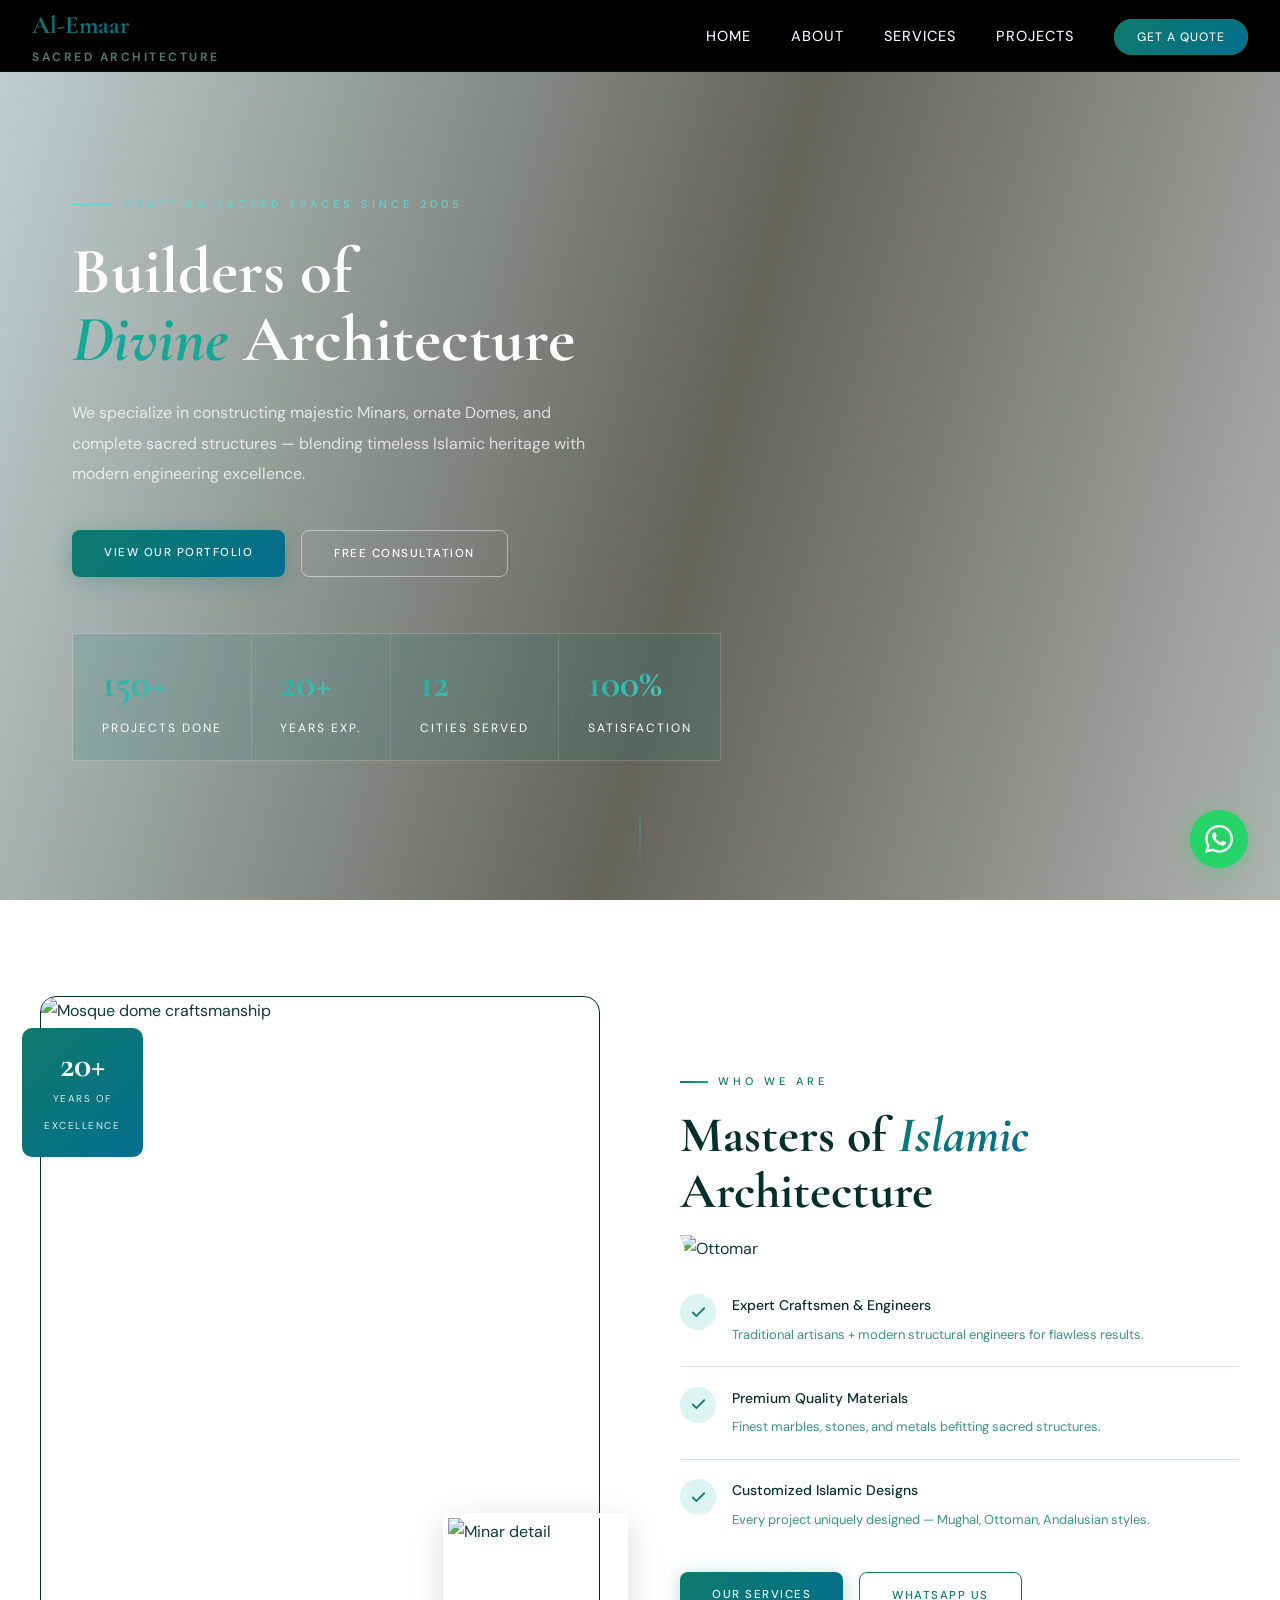
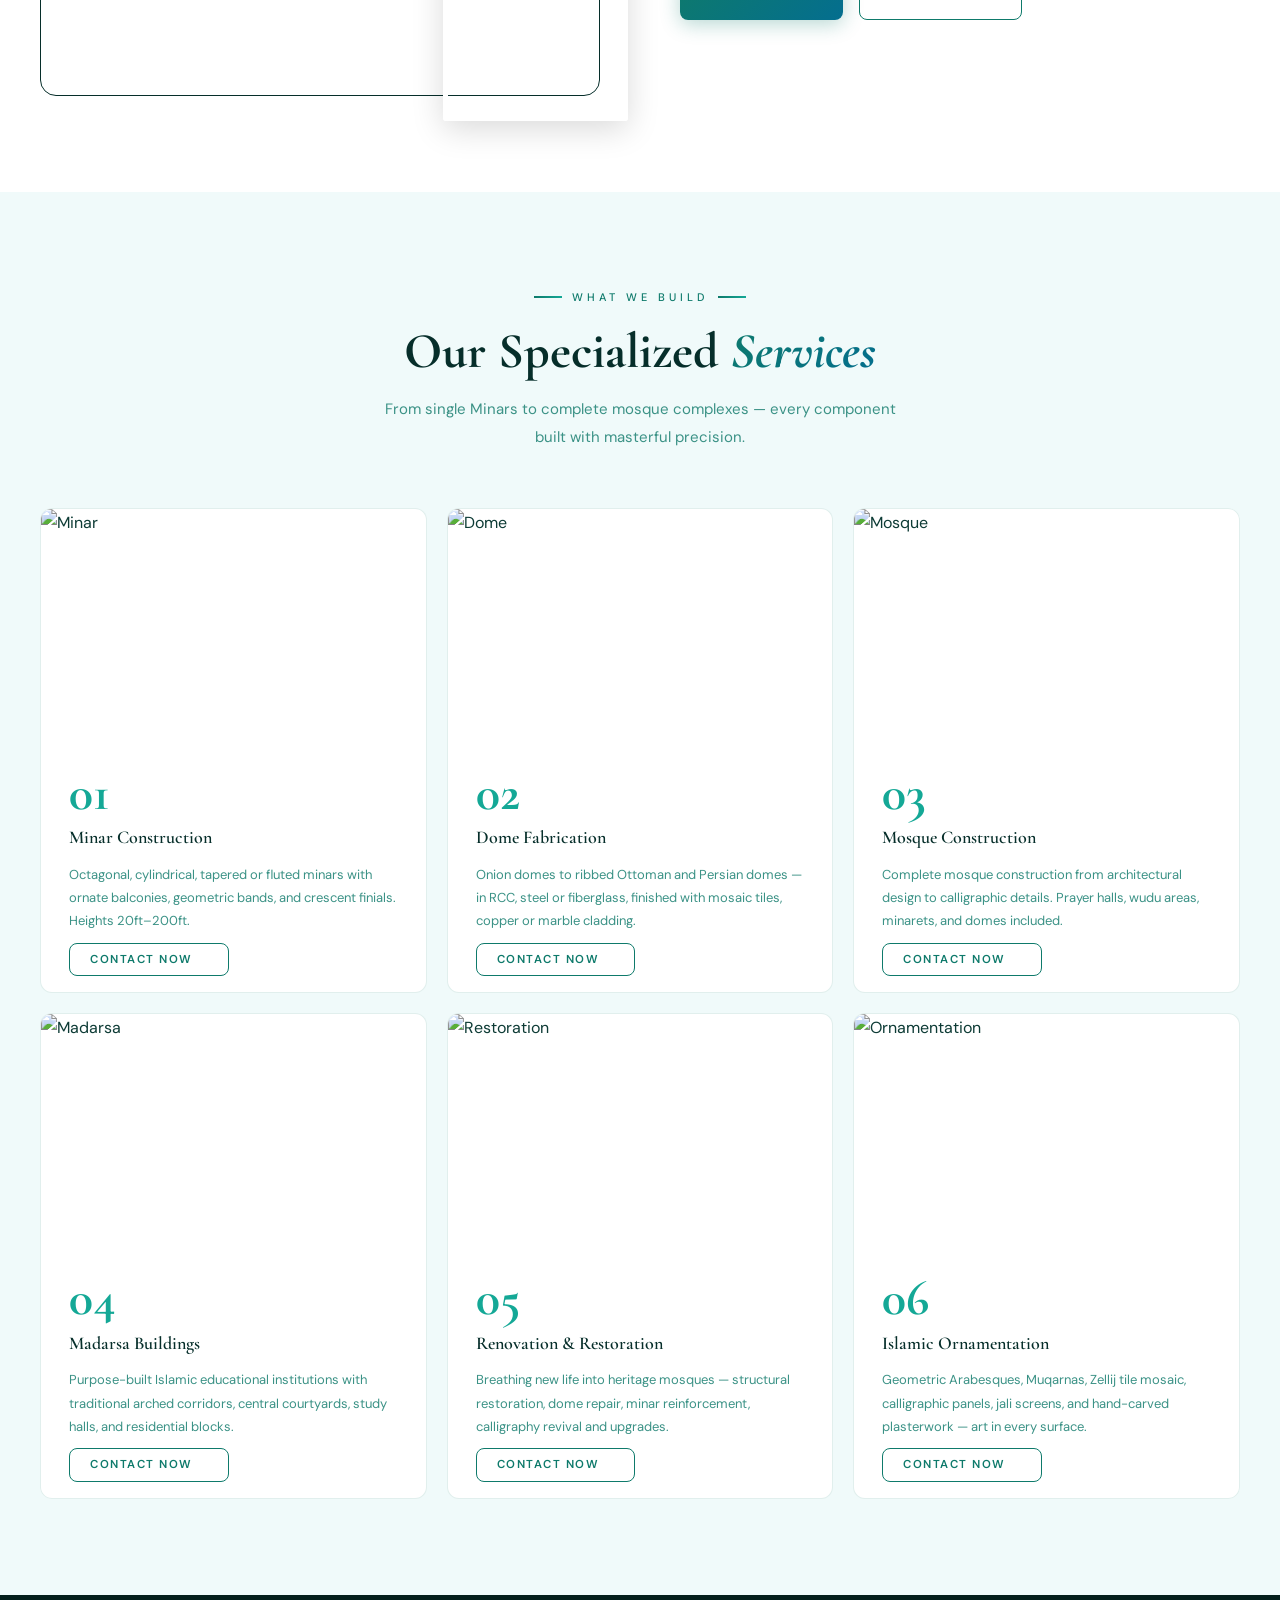
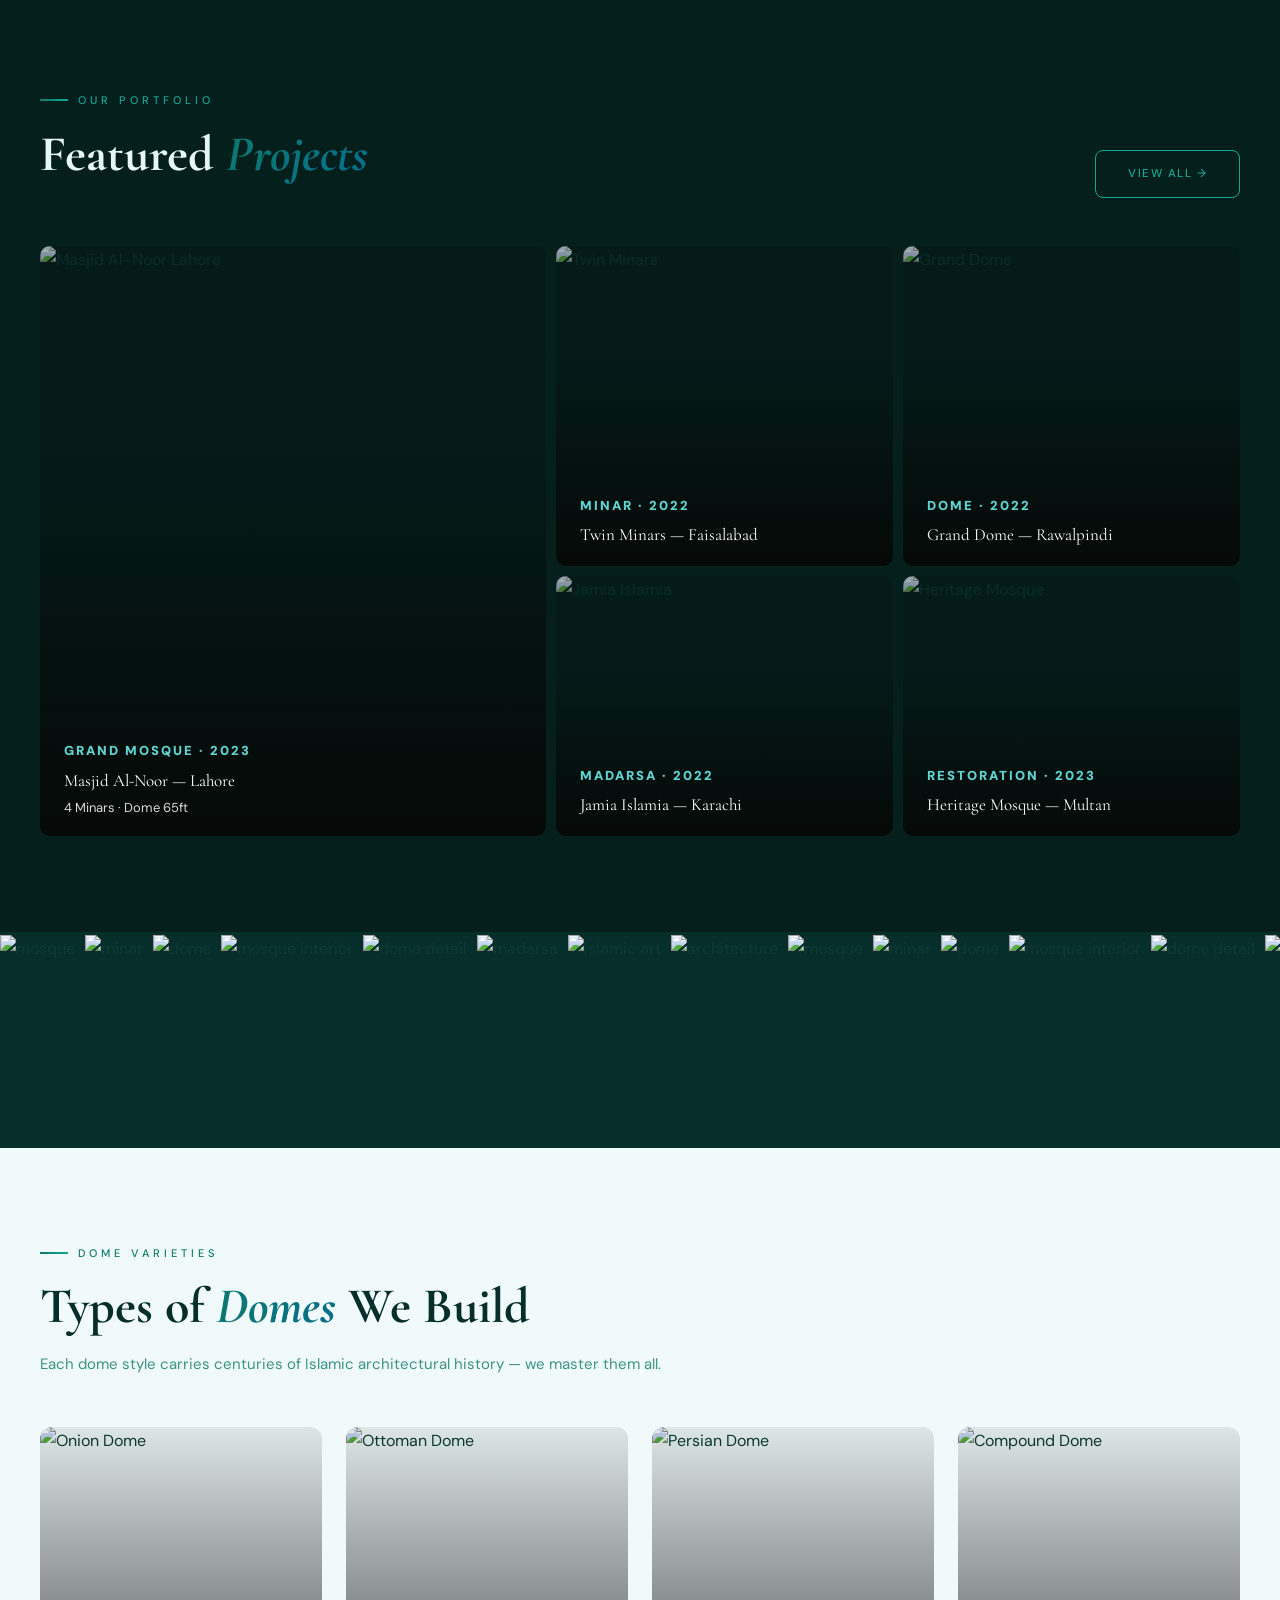
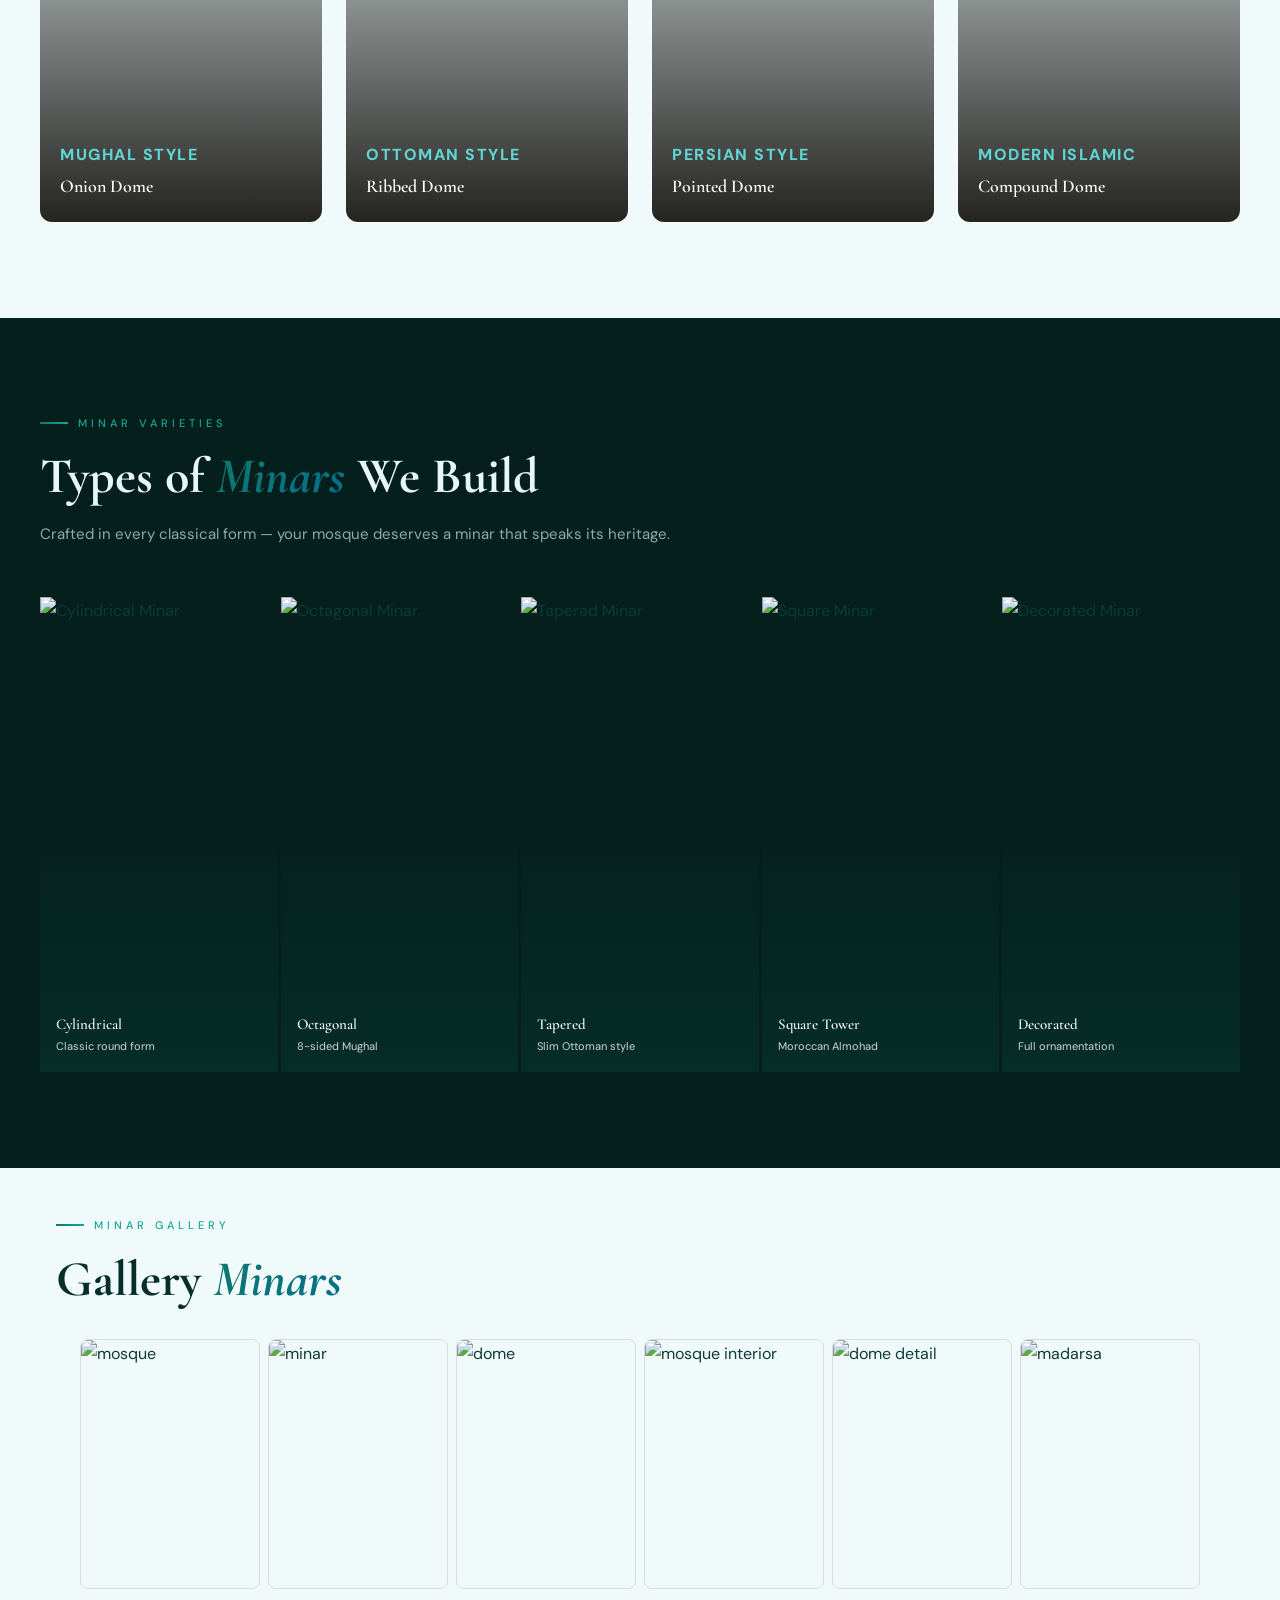
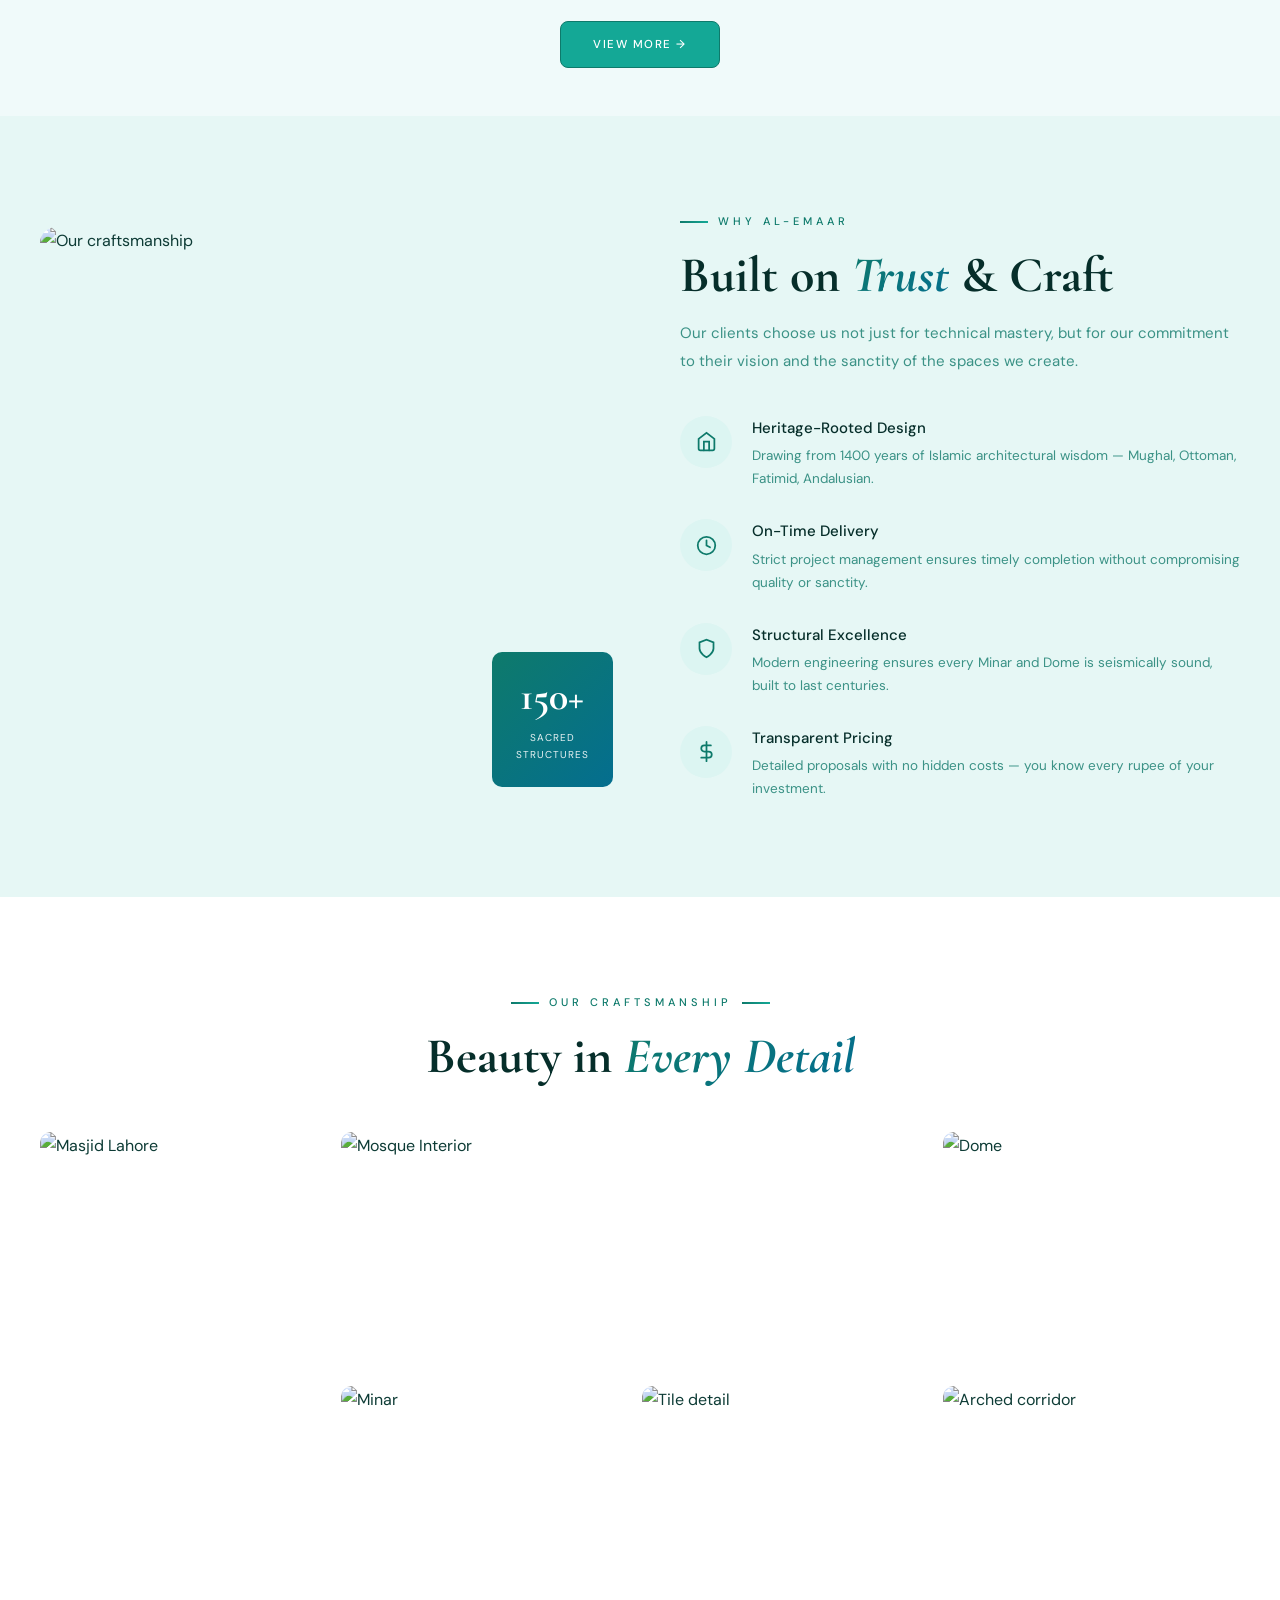
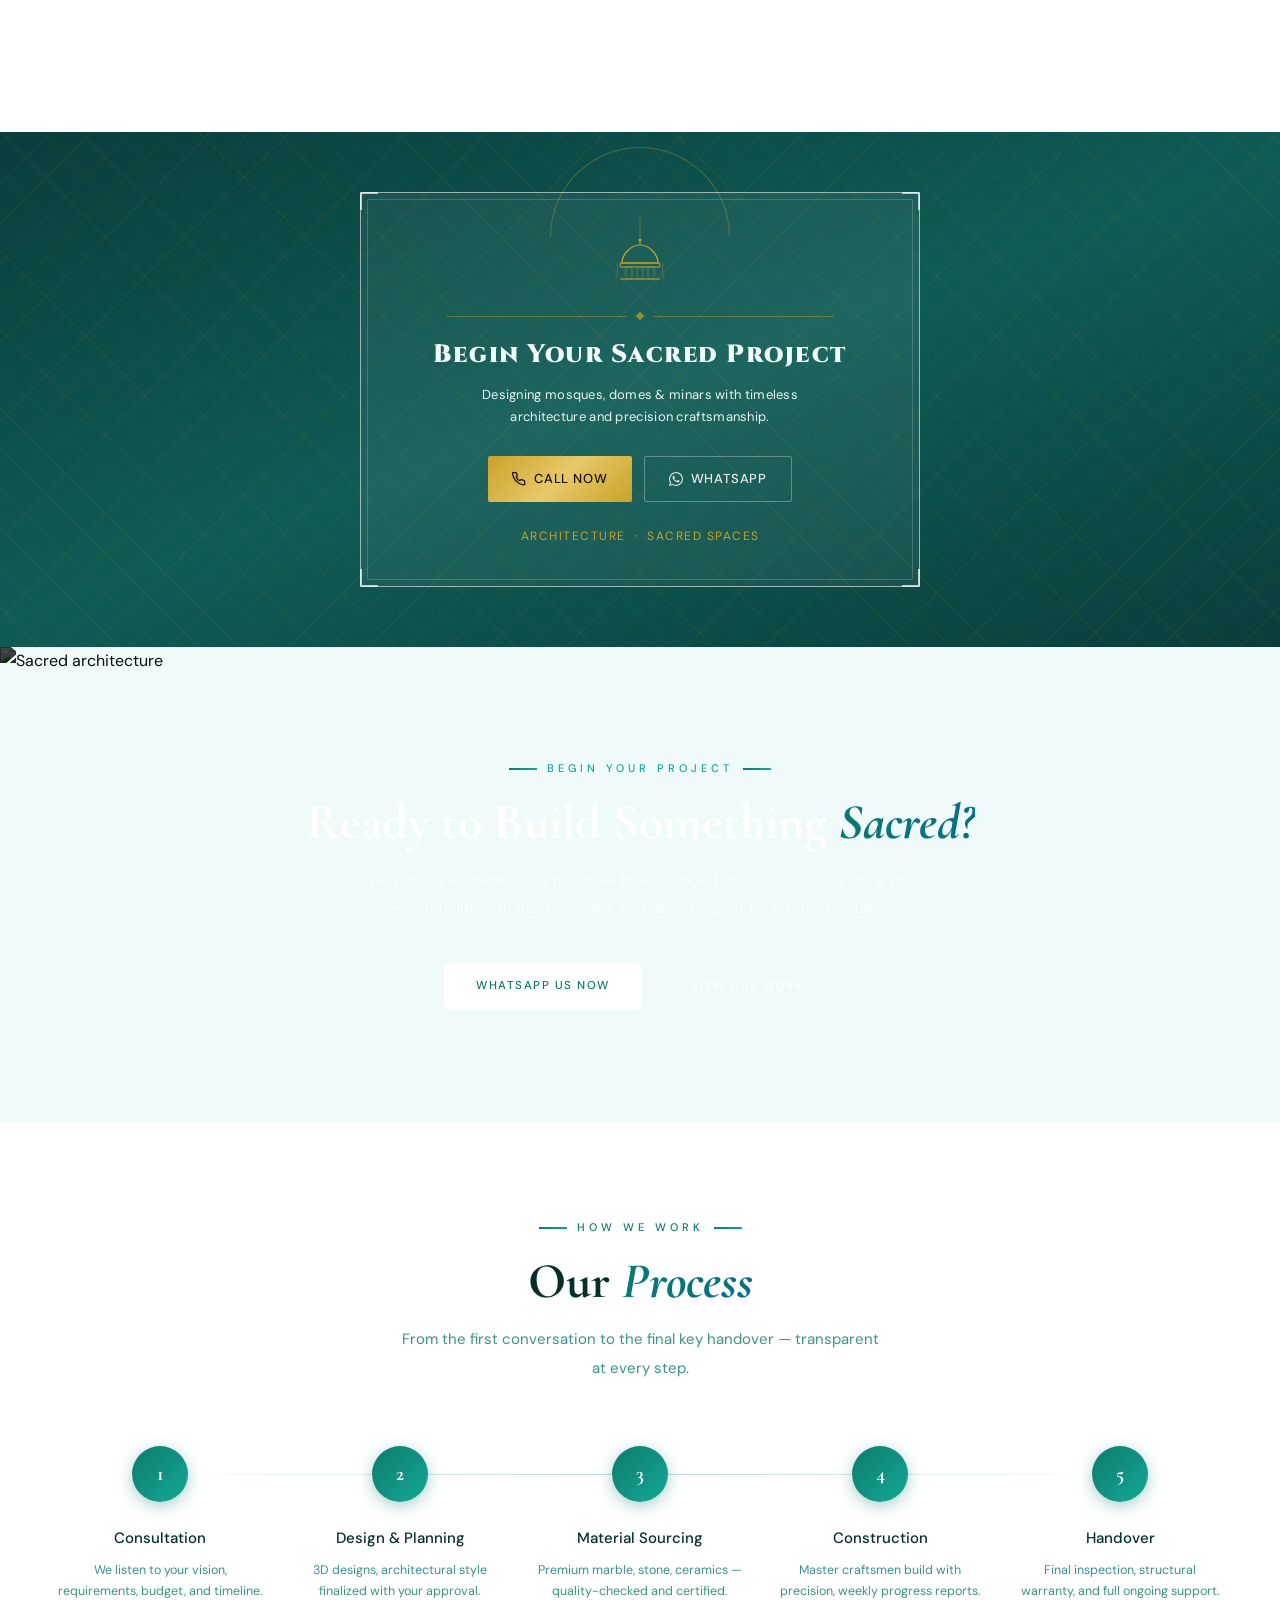
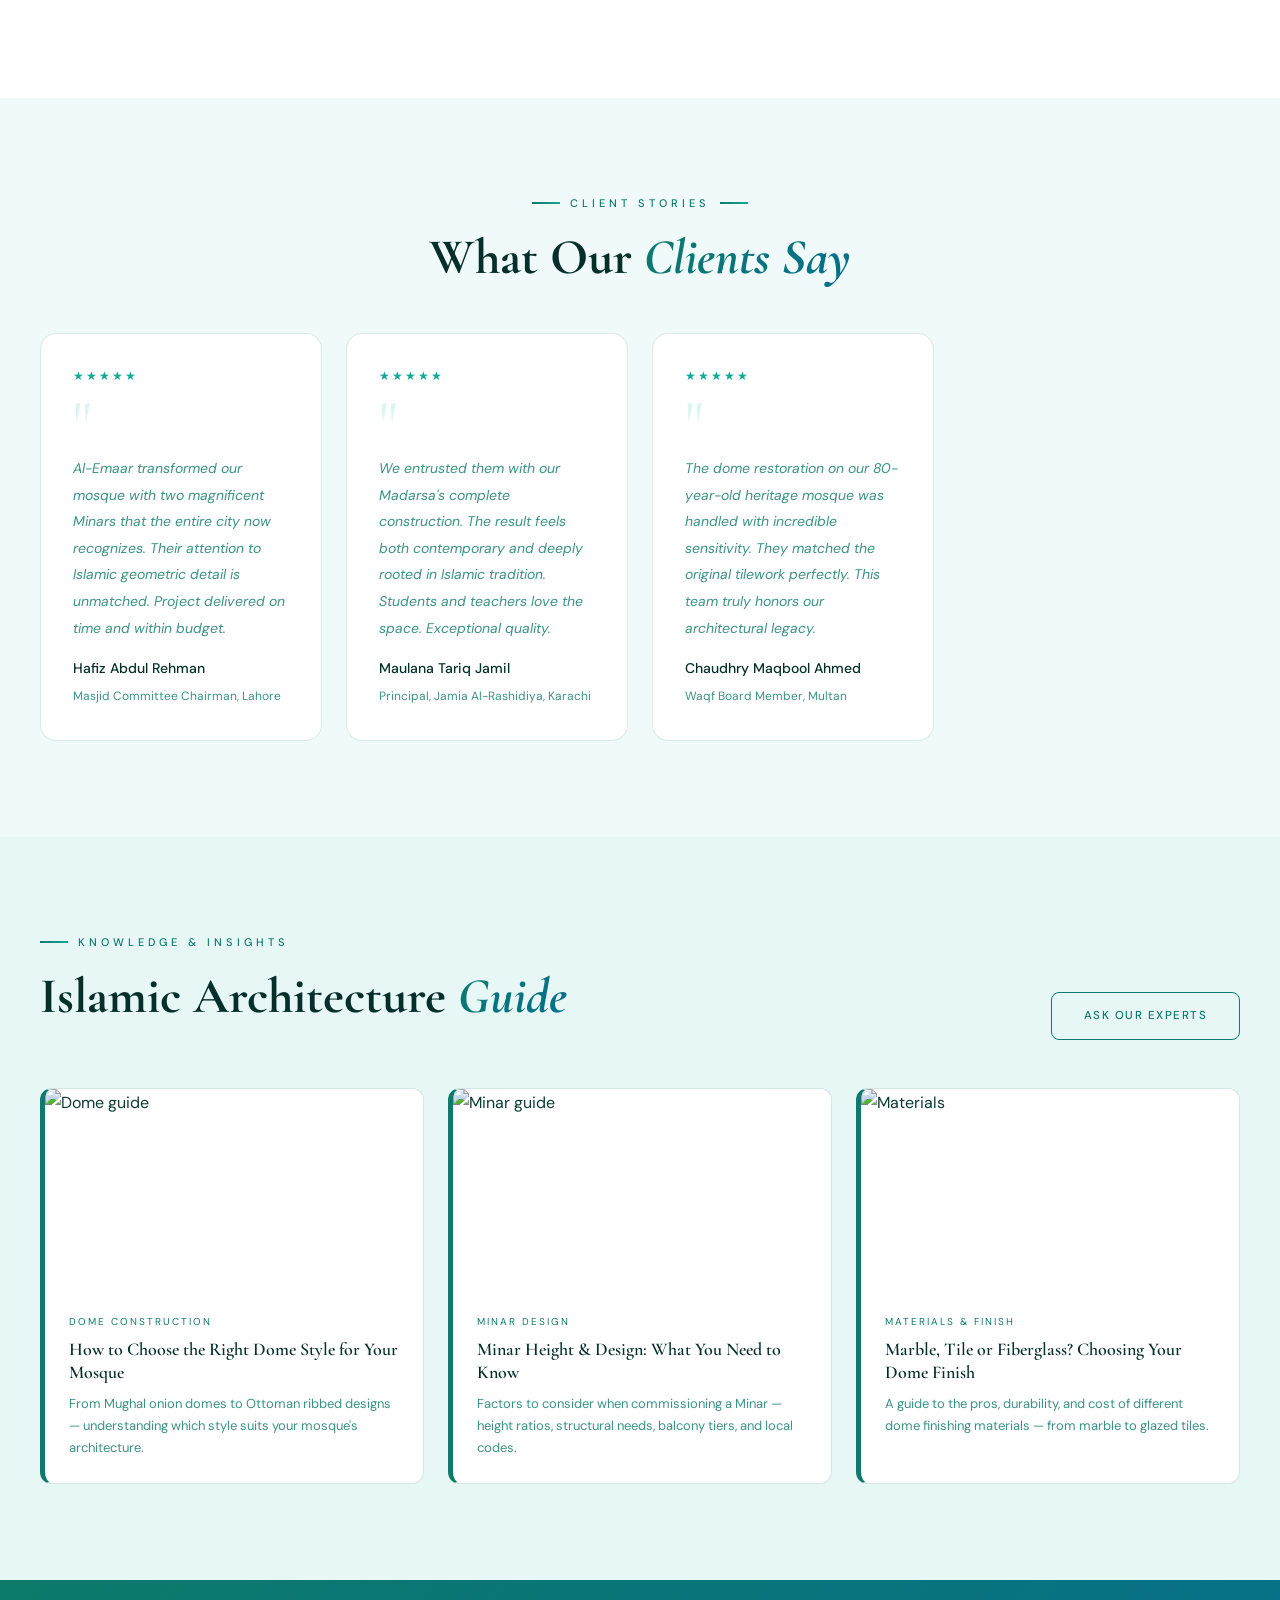
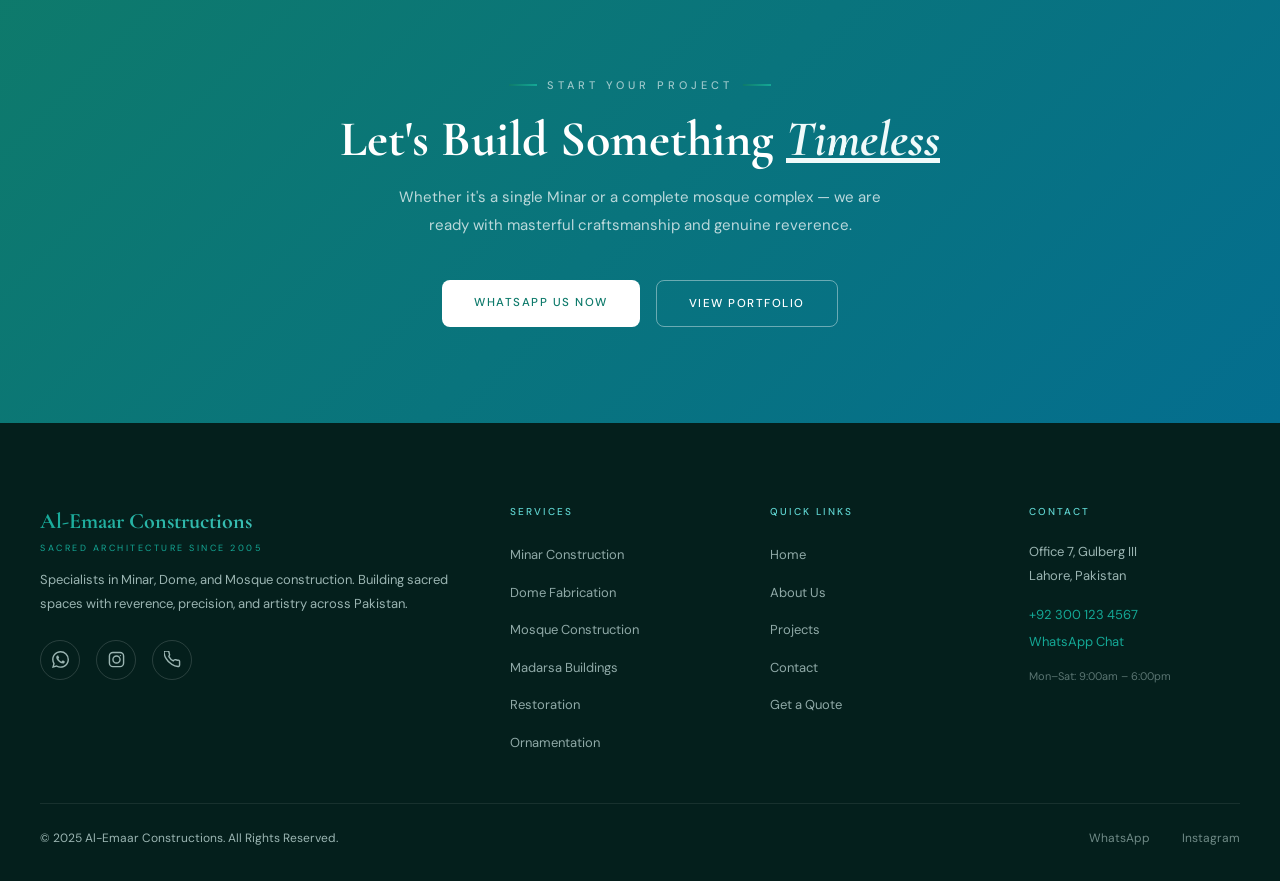
==== commit 0f367ace: "update changes" ====
--- a/index.html
+++ b/index.html
@@ -22,6 +22,10 @@
         d="M17.472 14.382c-.297-.149-1.758-.867-2.03-.967-.273-.099-.471-.148-.67.15-.197.297-.767.966-.94 1.164-.173.199-.347.223-.644.075-.297-.15-1.255-.463-2.39-1.475-.883-.788-1.48-1.761-1.653-2.059-.173-.297-.018-.458.13-.606.134-.133.298-.347.446-.52.149-.174.198-.298.298-.497.099-.198.05-.371-.025-.52-.075-.149-.669-1.612-.916-2.207-.242-.579-.487-.5-.669-.51-.173-.008-.371-.01-.57-.01-.198 0-.52.074-.792.372-.272.297-1.04 1.016-1.04 2.479 0 1.462 1.065 2.875 1.213 3.074.149.198 2.096 3.2 5.077 4.487.709.306 1.262.489 1.694.625.712.227 1.36.195 1.871.118.571-.085 1.758-.719 2.006-1.413.248-.694.248-1.289.173-1.413-.074-.124-.272-.198-.57-.347m-5.421 7.403h-.004a9.87 9.87 0 01-5.031-1.378l-.361-.214-3.741.982.998-3.648-.235-.374a9.86 9.86 0 01-1.51-5.26c.001-5.45 4.436-9.884 9.888-9.884 2.64 0 5.122 1.03 6.988 2.898a9.825 9.825 0 012.893 6.994c-.003 5.45-4.437 9.884-9.885 9.884m8.413-18.297A11.815 11.815 0 0012.05 0C5.495 0 .16 5.335.157 11.892c0 2.096.547 4.142 1.588 5.945L.057 24l6.305-1.654a11.882 11.882 0 005.683 1.448h.005c6.554 0 11.89-5.335 11.893-11.893a11.821 11.821 0 00-3.48-8.413z" />
     </svg>
   </a>
+
+  <button id="scrollTop" onclick="window.scrollTo({top:0,behavior:'smooth'})">
+    <i class="ri-arrow-up-line"></i>
+  </button>
 
   <!-- Mobile Menu -->
   <div class="mobile-menu" id="mob">
@@ -82,19 +86,7 @@
     </div>
   </section>
 
-  <!-- 2. TRUST STRIP -->
-  <div id="trust">
-    <div class="trust-in">
-      <span class="trust-lbl">Trusted By</span>
-      <div class="trust-logos">
-        <span>Lahore Waqf Board</span>
-        <span>Punjab Auqaf Dept.</span>
-        <span>Islamabad Mosque Authority</span>
-        <span>Karachi Masjid Council</span>
-        <span>KPK Religious Affairs</span>
-      </div>
-    </div>
-  </div>
+
 
   <!-- 3. ABOUT PREVIEW -->
   <section id="about">
@@ -109,11 +101,8 @@
         <div>
           <div class="sl">Who We Are</div>
           <h2 class="st">Masters of <em>Islamic</em> Architecture</h2>
-          <p class="sd" style="margin-bottom:1rem;">Al-Emaar Constructions is a premier firm dedicated exclusively to
-            sacred Islamic architecture. For over two decades, we have transformed visions into magnificent structures
-            that stand as testaments to faith and craftsmanship.</p>
-          <p class="sd">Every Minar we erect, every Dome we craft — done with reverence, precision, and deep
-            understanding of Islamic architectural heritage from Mughal to Ottoman traditions.</p>
+          <img src="https://img.avianexperiences.com/trek/4dbf731b-a451-4de7-b78d-75eff5c6ad6d" alt="Ottoman"
+            class="st-image">
           <div class="apt">
             <div class="ap">
               <div class="api"><svg width="17" height="17" viewBox="0 0 24 24" fill="none" stroke="currentColor"
@@ -241,6 +230,7 @@
       </div>
     </div>
   </section>
+  <!-- style="text-align:center;margin-bottom:3.5rem;" -->
 
   <!-- 5. PROJECTS PREVIEW -->
   <section id="pp" style="background:var(--dark);padding:6rem 2rem;">
@@ -324,7 +314,7 @@
   <!-- 7. DOME TYPES -->
   <section id="dt" style="padding:6rem 2rem;">
     <div class="si">
-      <div style="margin-bottom:3rem;">
+      <div style="margin-bottom:3rem;" class="sidomtype">
         <div class="sl">Dome Varieties</div>
         <h2 class="st">Types of <em>Domes</em> We Build</h2>
         <p class="sd">Each dome style carries centuries of Islamic architectural history — we master them all.</p>
@@ -366,7 +356,7 @@
   <!-- 8. MINAR TYPES -->
   <section id="mt" style="background:var(--dark);padding:6rem 2rem;">
     <div class="si">
-      <div style="margin-bottom:3rem;">
+      <div style="margin-bottom:3rem;" class="minartype">
         <div class="sl" style="color:var(--gold-light);">Minar Varieties</div>
         <h2 class="st" style="color:var(--ivory);">Types of <em style="color:var(--gold-light);">Minars</em> We Build
         </h2>
@@ -416,7 +406,7 @@
   <!-- added new  SCROLLING GALLERY MINARS -->
   <!-- HTML -->
   <section id="gallery-section" class="gs-g">
-    <div style="margin-bottom:3rem;">
+    <div style="margin-bottom:2rem;">
       <div class="sl" style="color:var(--gold-light);">Minar gallery</div>
       <h2 class="st" style="color:var(--dark);">Gallery <em style="color:var(--gold-light);">Minars</em></h2>
 
@@ -428,16 +418,9 @@
       <img src="assets/images/minars/minar 4.jpeg" alt="mosque interior" loading="lazy" data-i="3">
       <img src="assets/images/minars/minar 5.jpeg" alt="dome detail" loading="lazy" data-i="4">
       <img src="assets/images/minars/minar 6.jpeg" alt="madarsa" loading="lazy" data-i="5">
-      <img src="assets/images/minars/minar 7.jpeg" alt="islamic art" loading="lazy" data-i="6">
-      <img src="assets/images/minars/minar 8.jpeg" alt="architecture" loading="lazy" data-i="7">
-      <img src="assets/images/minars/minar 9.jpeg" alt="mosque" loading="lazy" data-i="8">
-      <img src="assets/images/minars/minar 10.jpeg" alt="minar" loading="lazy" data-i="9">
-      <img src="assets/images/minars/minar 11.jpeg" alt="dome" loading="lazy" data-i="10">
-      <img src="assets/images/minars/minar 12.jpeg" alt="mosque interior" loading="lazy" data-i="11">
-      <img src="assets/images/minars/minar 13.jpeg" alt="dome detail" loading="lazy" data-i="12">
-      <img src="assets/images/minars/minar 14.jpeg" alt="madarsa" loading="lazy" data-i="13">
-      <img src="assets/images/minars/minar 15.jpeg" alt="islamic art" loading="lazy" data-i="14">
-      <img src="assets/images/minars/minar 16.jpeg" alt="architecture" loading="lazy" data-i="15">
+    </div>
+    <div class="gallery-btn">
+      <a href="gallery.html" target="_blank" class="btn-outline">View More →</a>
     </div>
   </section>
 
@@ -558,13 +541,68 @@
   </section>
 
   <!-- 11. STATS BAND -->
-  <section id="stb" style="background:var(--gold);padding:4rem 2rem;">
-    <div class="si">
-      <div class="stg">
-        <div class="sti"><span class="stn">150+</span><span class="stl">Projects Completed</span></div>
-        <div class="sti"><span class="stn">200+</span><span class="stl">Minars Constructed</span></div>
-        <div class="sti"><span class="stn">85+</span><span class="stl">Domes Built</span></div>
-        <div class="sti"><span class="stn">12</span><span class="stl">Cities Served</span></div>
+  <section class="contact-now">
+    <div class="sacred-section">
+      <div class="geo-bg"></div>
+      <div class="arch-top"></div>
+
+      <div class="card">
+        <div class="corner tl"></div>
+        <div class="corner tr"></div>
+        <div class="corner bl"></div>
+        <div class="corner br"></div>
+
+        <div class="icon-dome">
+          <svg viewBox="0 0 56 56" fill="none" xmlns="http://www.w3.org/2000/svg" width="56" height="56">
+            <path d="M28 8 C18 8 10 18 10 26 L46 26 C46 18 38 8 28 8Z" fill="none" stroke="#c9a227"
+              stroke-width="1.2" />
+            <line x1="28" y1="3" x2="28" y2="8" stroke="#c9a227" stroke-width="1" />
+            <circle cx="28" cy="3" r="1.5" fill="#c9a227" />
+            <rect x="8" y="26" width="40" height="4" rx="1" fill="none" stroke="#c9a227" stroke-width="1" />
+            <rect x="14" y="30" width="6" height="12" rx="1" fill="none" stroke="rgba(201,162,39,0.5)"
+              stroke-width="0.8" />
+            <rect x="25" y="30" width="6" height="12" rx="1" fill="none" stroke="rgba(201,162,39,0.5)"
+              stroke-width="0.8" />
+            <rect x="36" y="30" width="6" height="12" rx="1" fill="none" stroke="rgba(201,162,39,0.5)"
+              stroke-width="0.8" />
+            <line x1="8" y1="42" x2="48" y2="42" stroke="#c9a227" stroke-width="1" />
+            <path d="M4 42 C6 36 6 30 4 26" stroke="rgba(201,162,39,0.4)" stroke-width="0.8" fill="none" />
+            <path d="M52 42 C50 36 50 30 52 26" stroke="rgba(201,162,39,0.4)" stroke-width="0.8" fill="none" />
+          </svg>
+        </div>
+
+        <div class="divider">
+          <div class="divider-line"></div>
+          <div class="divider-diamond"></div>
+          <div class="divider-line"></div>
+        </div>
+
+        <h2 class="card-title">Begin Your Sacred Project</h2>
+
+        <p class="card-sub">Designing mosques, domes &amp; minars with timeless<br>architecture and precision
+          craftsmanship.
+        </p>
+
+        <div class="btns">
+          <a href="tel:+923001234567" class="btn-link btn-call">
+            <svg width="14" height="14" viewBox="0 0 24 24" fill="none" stroke="currentColor" stroke-width="2.2"
+              stroke-linecap="round" stroke-linejoin="round">
+              <path
+                d="M22 16.92v3a2 2 0 01-2.18 2 19.79 19.79 0 01-8.63-3.07A19.5 19.5 0 013.07 9.81 19.79 19.79 0 011.07 1.18 2 2 0 013.06.99h3a2 2 0 012 1.72c.127.96.361 1.903.7 2.81a2 2 0 01-.45 2.11L7.09 8.91a16 16 0 006 6l1.27-1.27a2 2 0 012.11-.45c.907.339 1.85.573 2.81.7A2 2 0 0121.23 16l.69.92z" />
+            </svg>
+            Call Now
+          </a>
+          <a href="https://api.whatsapp.com/send/?phone=923001234567&text=Assalamu+Alaikum%21+I+need+a+free+consultation.&type=phone_number&app_absent=0"
+            target="_blank" class="btn-link btn-wa">
+            <svg width="14" height="14" viewBox="0 0 24 24" fill="rgba(255,255,255,0.8)">
+              <path
+                d="M20.52 3.48A11.93 11.93 0 0012 0C5.37 0 0 5.37 0 12c0 2.11.55 4.17 1.6 5.99L0 24l6.19-1.62A11.94 11.94 0 0012 24c6.63 0 12-5.37 12-12 0-3.2-1.25-6.21-3.48-8.52zM12 22c-1.85 0-3.67-.5-5.26-1.44l-.38-.22-3.67.96.98-3.58-.25-.39A9.94 9.94 0 012 12C2 6.49 6.49 2 12 2s10 4.49 10 10-4.49 10-10 10zm5.48-7.4c-.3-.15-1.77-.87-2.04-.97-.27-.1-.47-.15-.67.15-.2.3-.77.97-.94 1.17-.17.2-.35.22-.65.07-.3-.15-1.26-.46-2.4-1.47-.89-.79-1.49-1.77-1.66-2.07-.17-.3-.02-.46.13-.61.13-.13.3-.35.45-.52.15-.17.2-.3.3-.5.1-.2.05-.37-.02-.52-.07-.15-.67-1.62-.92-2.22-.24-.58-.49-.5-.67-.51l-.57-.01c-.2 0-.52.07-.79.37-.27.3-1.04 1.02-1.04 2.48s1.07 2.87 1.22 3.07c.15.2 2.11 3.22 5.11 4.51.72.31 1.28.5 1.71.64.72.23 1.37.2 1.89.12.58-.09 1.77-.72 2.02-1.42.25-.7.25-1.3.17-1.42-.07-.12-.27-.2-.57-.34z" />
+            </svg>
+            WhatsApp
+          </a>
+        </div>
+
+        <p class="footer-note">Architecture &nbsp;·&nbsp; Sacred Spaces</p>
       </div>
     </div>
   </section>
@@ -685,8 +723,7 @@
           </div>
         </div>
         <div class="inc">
-          <img src="assets/images/minar type 2.jpeg" alt="Minar guide"
-            loading="lazy">
+          <img src="assets/images/minar type 2.jpeg" alt="Minar guide" loading="lazy">
           <div class="inb">
             <div class="incat">Minar Design</div>
             <div class="intit">Minar Height & Design: What You Need to Know</div>
@@ -695,8 +732,7 @@
           </div>
         </div>
         <div class="inc">
-          <img src="/assets/images/masjid 2.jpeg" alt="Materials"
-            loading="lazy">
+          <img src="assets/images/masjid 2.jpeg" alt="Materials" loading="lazy">
           <div class="inb">
             <div class="incat">Materials & Finish</div>
             <div class="intit">Marble, Tile or Fiberglass? Choosing Your Dome Finish</div>
@@ -726,6 +762,8 @@
       </div>
     </div>
   </section>
+
+  
 
   <!-- FOOTER -->
   <footer>
--- a/assets/css/style.css
+++ b/assets/css/style.css
@@ -0,0 +1,2732 @@
+  @import url('https://fonts.googleapis.com/css2?family=Cinzel:wght@400;600;700&display=swap');
+
+/* ── ROOT VARIABLES ── */
+:root {
+  --gold: #0E7A6B;
+  --gold-light: #14A896;
+  --gold-pale: #DCF5F2;
+  --cream: #F0FAFA;
+  --ivory: #E6F7F5;
+  --dark: #062E2A;
+  --text: #0D3B35;
+  --muted: #3b9286;
+  --accent: #0A5C52;
+  --white: #FFFFFF;
+  --border: rgba(14, 122, 107, 0.18);
+}
+
+* {
+  margin: 0;
+  padding: 0;
+  box-sizing: border-box;
+}
+
+html {
+  scroll-behavior: smooth;
+}
+
+body {
+  font-family: 'DM Sans', sans-serif !important;
+  background: var(--cream);
+  color: var(--text);
+  line-height: 1.7;
+  font-weight: 400;
+  overflow-x: hidden;
+}
+
+.st,
+.ht,
+.fln,
+.scn,
+.sct,
+.pfn,
+.tq,
+.dct,
+.mit,
+.pn,
+.intit,
+.logo-name {
+  font-family: 'Cormorant Garamond', serif !important;
+}
+
+
+h1,
+h2,
+h3,
+h4,
+h5,
+h6 {
+  font-weight: bolder;
+}
+
+.nav-cta {
+  background: linear-gradient(135deg, #0E7A6B, #046E8F) !important;
+  border-radius: 24px !important;
+  padding: 9px 24px !important;
+}
+
+.btn-primary {
+  border-radius: 8px !important;
+  background: linear-gradient(135deg, #0E7A6B, #046E8F) !important;
+  box-shadow: 0 4px 20px rgba(14, 122, 107, 0.3) !important;
+  color: var(--cream) !important;
+}
+
+.btn-primary:hover {
+  background: linear-gradient(135deg, #0A5C52, #035678) !important;
+  box-shadow: 0 6px 28px rgba(14, 122, 107, 0.45) !important;
+}
+
+.btn-outline {
+  border-radius: 8px !important;
+  border-width: 1.5px !important;
+}
+
+.btn-white {
+  border-radius: 8px !important;
+}
+
+.logo-name {
+  background: linear-gradient(150deg, #0E7A6B, #046E8F);
+  -webkit-background-clip: text;
+  -webkit-text-fill-color: transparent;
+  background-clip: text;
+}
+
+.hsn {
+  background: linear-gradient(135deg, #14A896, #5FD4D0);
+  -webkit-background-clip: text;
+  -webkit-text-fill-color: transparent;
+  background-clip: text;
+}
+
+.st em {
+  background: linear-gradient(135deg, #0E7A6B, #046E8F);
+  -webkit-background-clip: text;
+  -webkit-text-fill-color: transparent;
+  background-clip: text;
+  color: transparent !important;
+}
+
+.sl::before,
+.sl.c::before,
+.sl.c::after {
+  background: linear-gradient(to right, #0E7A6B, #14A896) !important;
+  height: 2px !important;
+}
+
+#stb {
+  background: linear-gradient(135deg, #0E7A6B 0%, #046E8F 100%) !important;
+}
+
+.sti {
+  background: transparent !important;
+}
+
+#cta {
+  background: linear-gradient(135deg, #0E7A6B 0%, #046E8F 100%) !important;
+}
+
+.ab {
+  background: linear-gradient(135deg, #0E7A6B, #046E8F) !important;
+  border-radius: 10px !important;
+}
+
+.wib {
+  background: linear-gradient(135deg, #0E7A6B, #046E8F) !important;
+  border-radius: 10px !important;
+}
+
+.prn {
+  background: linear-gradient(135deg, #0E7A6B, #14A896) !important;
+  box-shadow: 0 4px 16px rgba(14, 122, 107, 0.35) !important;
+}
+
+.ftab.active,
+.ftab:hover {
+  background: linear-gradient(135deg, #0E7A6B, #046E8F) !important;
+  border-color: transparent !important;
+}
+
+.inc:hover,
+.pfc:hover {
+  box-shadow: 0 16px 48px rgba(14, 122, 107, 0.15) !important;
+}
+
+.sc:hover .scb {
+  background: #062E2A !important;
+}
+
+.hscroll-line {
+  background: linear-gradient(to bottom, rgba(20, 168, 150, 0.6), transparent) !important;
+}
+
+nav.scrolled {
+  box-shadow: 0 4px 32px rgba(14, 122, 107, 0.15) !important;
+}
+
+#trust {
+  background: linear-gradient(to right, #F0FAFA, #E6F7F5) !important;
+}
+
+#services,
+#tst {
+  background: #F0FAFA !important;
+}
+
+#why,
+#ins {
+  background: #E6F7F5 !important;
+}
+
+.mobile-menu a:hover {
+  background: linear-gradient(135deg, #0E7A6B, #046E8F);
+  -webkit-background-clip: text;
+  -webkit-text-fill-color: transparent;
+  background-clip: text;
+}
+
+.si2:hover {
+  background: linear-gradient(135deg, #0E7A6B, #046E8F) !important;
+  border-color: transparent !important;
+}
+
+.inc {
+  border-radius: 12px;
+  border-left: 5px solid #0E7A6B !important;
+}
+
+.mcp {
+  background: linear-gradient(to top, rgba(6, 46, 42, 0.85), transparent 55%) !important;
+}
+
+.ftab {
+  border-color: rgba(14, 122, 107, 0.25) !important;
+}
+
+.tst {
+  color: #14A896 !important;
+}
+
+.tq {
+  color: #DCF5F2 !important;
+}
+
+.ptag {
+  background: #DCF5F2 !important;
+  color: #0A5C52 !important;
+  font-weight: 500 !important;
+}
+
+.sc,
+.tc,
+.pfc,
+.dc,
+.inc,
+.ccard {
+  border-radius: 12px !important;
+  overflow: hidden;
+}
+
+.sg {
+  border-radius: 12px !important;
+  overflow: hidden;
+  gap: 8px !important;
+  background: transparent !important;
+  border: none !important;
+}
+
+.mgd {
+  gap: 4px !important;
+}
+
+.pmg {
+  gap: 4px !important;
+}
+
+.sc {
+  border: 1px solid rgba(14, 122, 107, 0.12) !important;
+}
+
+.tc {
+  border-color: rgba(14, 122, 107, 0.15) !important;
+  border-radius: 16px !important;
+}
+
+.aim,
+.wim {
+  border-radius: 16px !important;
+}
+
+.logo-tag {
+  color: #4A7C75 !important;
+}
+
+.nav-links a:hover {
+  color: #0E7A6B !important;
+}
+
+.mobile-menu {
+  background: rgba(240, 250, 250, 0.98) !important;
+}
+
+.hey {
+  color: #5FD4D0 !important;
+}
+
+.hey::before {
+  background: #5FD4D0 !important;
+}
+
+.hsl {
+  color: rgb(255, 255, 255) !important;
+}
+
+.hsi {
+  background: rgba(14, 122, 107, 0.15) !important;
+  backdrop-filter: blur(10px);
+  border-color: rgba(255, 255, 255, 0.12) !important;
+}
+
+.pc {
+  color: #5FD4D0 !important;
+}
+
+.dcs {
+  color: #5FD4D0 !important;
+}
+
+#gs {
+  background: #062E2A !important;
+}
+
+#mt {
+  background: #041F1C !important;
+}
+
+#pp {
+  background: #041F1C !important;
+}
+
+footer {
+  background: #041F1C !important;
+}
+
+.fln {
+  background: linear-gradient(135deg, #14A896, #5FD4D0);
+  -webkit-background-clip: text;
+  -webkit-text-fill-color: transparent;
+  background-clip: text;
+}
+
+.fh {
+  color: #5FD4D0 !important;
+}
+
+.ictabg img {
+  filter: brightness(0.28) saturate(1.2) !important;
+}
+
+.prg::before {
+  background: linear-gradient(to right, transparent, rgba(14, 122, 107, 0.3), transparent) !important;
+}
+
+.hscroll-line {
+  background: linear-gradient(to bottom, rgba(95, 212, 208, 0.5), transparent) !important;
+}
+
+
+
+/* ── NAV ── */
+nav {
+  position: fixed;
+  top: 0;
+  width: 100%;
+  z-index: 1000;
+  background: rgba(0, 0, 0, 1);
+  backdrop-filter: blur(12px);
+  border-bottom: 1px solid var(--border);
+  padding: 0 2rem;
+  height: 72px;
+  display: flex;
+  align-items: center;
+  justify-content: space-between;
+  transition: box-shadow 0.3s;
+}
+
+nav.scrolled {
+  box-shadow: 0 4px 32px rgba(14, 122, 107, 0.12);
+}
+
+.logo {
+  display: flex;
+  align-items: center;
+  gap: 10px;
+  text-decoration: none;
+}
+
+.logo-name {
+  font-family: 'Cormorant Garamond', serif;
+  font-size: 25px;
+  font-weight: 900;
+  color: var(--gold-light);
+}
+
+.logo-tag {
+  font-size: 12px;
+  font-weight: 650;
+  color: var(--muted);
+  letter-spacing: 2.5px;
+  text-transform: uppercase;
+  display: block;
+}
+
+.nav-links {
+  display: flex;
+  align-items: center;
+  gap: 2.5rem;
+  list-style: none;
+}
+
+.nav-links a {
+  font-size: 14.5px;
+  font-weight: 450;
+  letter-spacing: 1px;
+  text-transform: uppercase;
+  color: var(--cream);
+  text-decoration: none;
+  transition: background 0.2s ease;
+}
+
+.nav-links a:hover {
+  color: var(--gold-light);
+}
+
+.nav-cta {
+  background: var(--gold);
+  color: #fff !important;
+  padding: 9px 22px !important;
+  border-radius: 2px;
+  font-size: 0.76rem !important;
+  transition: all 0.3s ease;
+  border: 1px solid var(--gold);
+  /* important for hover */
+}
+
+.nav-cta:hover {
+  background: #ffffff !important;
+  color: var(--cream) !important;
+}
+
+.hamburger {
+  display: none;
+  flex-direction: column;
+  gap: 5px;
+  cursor: pointer;
+  padding: 6px;
+  background: #ffffff;
+  border-radius: 50px;
+  border: none;
+}
+
+.hamburger i {
+  font-size: 1.2rem;
+  color: #000000;
+  fill: #000000;
+}
+
+/* .hamburger span {
+  display: block;
+  width: 24px;
+  height: 1.5px;
+  background: var(--text);
+} */
+
+/* .mobile-menu {
+  display: none;
+  position: fixed;
+  inset: 0;
+  z-index: 999;
+  background: rgba(250, 247, 242, 0.98);
+  backdrop-filter: blur(20px);
+  flex-direction: column;
+  align-items: center;
+  justify-content: center;
+  gap: 2rem;
+  transition: all 0.3s ease;
+}
+
+.mobile-menu.open {
+  display: flex;
+} */
+
+.mobile-menu {
+  position: fixed;
+  inset: 0;
+  z-index: 999;
+  background: rgba(250, 247, 242, 0.98);
+  backdrop-filter: blur(20px);
+  display: flex;
+  flex-direction: column;
+  align-items: center;
+  justify-content: center;
+  gap: 2rem;
+  /* 🔥 animation ke liye */
+  transform: translateX(-100%);
+  opacity: 0;
+  pointer-events: none;
+
+  transition: all 0.4s ease;
+}
+
+.mobile-menu.open {
+  transform: translateX(0);
+  opacity: 1;
+  pointer-events: auto;
+}
+
+.mobile-menu a {
+  font-family: 'Cormorant Garamond', serif;
+  font-size: 30px;
+  font-weight: 400;
+  color: var(--dark);
+  text-decoration: none;
+  transition: color 0.2s;
+}
+
+.mobile-menu a:hover {
+  color: var(--gold);
+}
+
+/* .mobile-close {
+  position: absolute;
+  top: 20px;
+  right: 2rem;
+  font-size: 28px;
+  cursor: pointer;
+  color: var(--dark);
+  background: none;
+  border: none;
+} */
+
+/* ── WHATSAPP FLOAT ── */
+.wa-float {
+  position: fixed;
+  bottom: 2rem;
+  right: 2rem;
+  z-index: 900;
+  width: 58px;
+  height: 58px;
+  border-radius: 50%;
+  background: #25D366;
+  color: white;
+  display: flex;
+  align-items: center;
+  justify-content: center;
+  box-shadow: 0 4px 20px rgba(37, 211, 102, 0.4);
+  text-decoration: none;
+  transition: transform 0.2s;
+}
+
+.wa-float:hover {
+  transform: scale(1.1);
+}
+
+/* ── BUTTONS ── */
+.btn-primary {
+  background: var(--gold);
+  color: white;
+  padding: 13px 32px;
+  border-radius: 2px;
+  font-size: 11.5px;
+  letter-spacing: 1.5px;
+  text-transform: uppercase;
+  text-decoration: none;
+  font-weight: 500;
+  transition: all 0.25s;
+  display: inline-block;
+}
+
+.btn-primary:hover {
+  background: var(--accent);
+  transform: translateY(-1px);
+}
+
+.btn-outline {
+  border: 1px solid var(--gold);
+  color: var(--gold);
+  padding: 13px 32px;
+  border-radius: 2px;
+  font-size: 11.5px;
+  letter-spacing: 1.5px;
+  text-transform: uppercase;
+  text-decoration: none;
+  font-weight: 500;
+  transition: all 0.25s;
+  display: inline-block;
+}
+
+.btn-outline:hover {
+  background: var(--gold);
+  color: white;
+}
+
+.btn-white {
+  background: white;
+  color: var(--gold);
+  padding: 13px 32px;
+  border-radius: 2px;
+  font-size: 11.5px;
+  letter-spacing: 1.5px;
+  text-transform: uppercase;
+  text-decoration: none;
+  font-weight: 500;
+  transition: all 0.25s;
+  display: inline-block;
+}
+
+.btn-white:hover {
+  background: var(--ivory);
+}
+
+/* ── UTILITIES ── */
+.si {
+  max-width: 1200px;
+  margin: 0 auto;
+}
+
+.gs-g {
+  max-width: 1200px;
+  margin: 0 auto;
+}
+
+.sl {
+  font-size: 11px;
+  letter-spacing: 4px;
+  text-transform: uppercase;
+  color: var(--gold);
+  font-weight: 500;
+  display: flex;
+  align-items: center;
+  gap: 10px;
+  margin-bottom: 1rem;
+}
+
+.sl::before {
+  content: '';
+  display: block;
+  width: 28px;
+  height: 1px;
+  background: var(--gold);
+}
+
+.sl.c {
+  justify-content: center;
+}
+
+.sl.c::before,
+.sl.c::after {
+  content: '';
+  display: block;
+  width: 28px;
+  height: 1px;
+  background: var(--gold);
+}
+
+.st {
+  font-family: 'Cormorant Garamond', serif;
+  font-size: clamp(28px, 4vw, 50px);
+  font-weight: 700;
+  color: var(--dark);
+  line-height: 1.12;
+  margin-bottom: 1rem;
+}
+
+.st em {
+  font-style: italic;
+  color: var(--gold);
+}
+
+.sd {
+  color: var(--muted);
+  font-size: 15px;
+  line-height: 1.9;
+}
+
+/* ── HERO ── */
+#hero {
+  min-height: 100vh;
+  position: relative;
+  overflow: hidden;
+  display: flex;
+  align-items: center;
+}
+
+.hbg {
+  position: absolute;
+  inset: 0;
+}
+
+.hbg img {
+  width: 100%;
+  height: 100%;
+  object-fit: cover;
+  object-position: 50% top;
+  display: block;
+}
+
+.hbg::after {
+  content: '';
+  position: absolute;
+  inset: 0;
+  background: linear-gradient(105deg, rgba(6, 46, 42, 0.2) 0%, rgba(26, 18, 8, 0.65) 55%, rgba(26, 18, 8, 0.3) 100%);
+}
+
+.hc {
+  position: relative;
+  z-index: 2;
+  max-width: 1200px;
+  margin: 0 auto;
+  padding: 120px 2rem 4rem;
+  width: 100%;
+}
+
+.hey {
+  font-size: 11px;
+  letter-spacing: 4px;
+  text-transform: uppercase;
+  color: var(--gold-light);
+  font-weight: 500;
+  display: flex;
+  align-items: center;
+  gap: 12px;
+  margin-bottom: 1.5rem;
+}
+
+.hey::before {
+  content: '';
+  display: block;
+  width: 40px;
+  height: 1px;
+  background: var(--gold-light);
+}
+
+.ht {
+  font-family: 'Cormorant Garamond', serif;
+  font-size: 65px;
+  /* clamp(60px, 8.5vw, 60px) */
+  font-weight: bolder;
+  line-height: 1.05;
+  color: rgb(255, 255, 255) !important;
+  margin-bottom: 1.5rem;
+  max-width: 760px;
+}
+
+.ht em {
+  font-style: italic;
+  color: var(--gold-light);
+}
+
+.hd {
+  font-size: 16px;
+  color: rgba(255, 255, 255, 0.75);
+  max-width: 520px;
+  margin-bottom: 2.5rem;
+  line-height: 1.9;
+}
+
+.ha {
+  display: flex;
+  gap: 1rem;
+  flex-wrap: wrap;
+  margin-bottom: 3.5rem;
+}
+
+.hs {
+  display: flex;
+  gap: 0;
+  border: 1px solid rgba(255, 255, 255, 0.15);
+  width: fit-content;
+  flex-wrap: wrap;
+}
+
+.hsi {
+  padding: 1.2rem 1.8rem;
+  border-right: 1px solid rgba(255, 255, 255, 0.12);
+  background: rgba(255, 255, 255, 0.08);
+  backdrop-filter: blur(5px);
+}
+
+.hsi:last-child {
+  border-right: none;
+}
+
+.hsn {
+  font-family: 'Cormorant Garamond', serif;
+  font-size: 40px;
+  font-weight: bolder;
+  color: var(--gold-light);
+  display: block;
+  line-height: 1.5;
+}
+
+.hsl {
+  font-size: 12px;
+  letter-spacing: 2px;
+  text-transform: uppercase;
+  color: rgba(255, 255, 255, 0.5);
+}
+
+.hscroll {
+  position: absolute;
+  bottom: 2rem;
+  left: 50%;
+  transform: translateX(-50%);
+  display: flex;
+  flex-direction: column;
+  align-items: center;
+  gap: 8px;
+}
+
+.hscroll-line {
+  width: 1px;
+  height: 50px;
+  background: linear-gradient(to bottom, rgba(255, 255, 255, 0.4), transparent);
+  animation: sline 1.5s ease-in-out infinite;
+}
+
+@keyframes sline {
+
+  0%,
+  100% {
+    opacity: 0.4;
+  }
+
+  50% {
+    opacity: 1;
+    transform: scaleY(0.85);
+  }
+}
+
+/* ── TRUST ── */
+/* #trust {
+  background: var(--white);
+  padding: 1.4rem 2rem;
+  border-bottom: 1px solid var(--border);
+}
+
+.trust-in {
+  max-width: 1200px;
+  margin: 0 auto;
+  display: flex;
+  align-items: center;
+  justify-content: space-between;
+  gap: 2rem;
+  flex-wrap: wrap;
+}
+
+.trust-lbl {
+  font-size: 13px;
+  letter-spacing: 2px;
+  text-transform: uppercase;
+  color: var(--muted);
+  font-weight: 750;
+  white-space: nowrap;
+}
+
+.trust-logos {
+  display: flex;
+  gap: 2rem;
+  flex-wrap: wrap;
+  align-items: center;
+}
+
+.trust-logos span {
+  font-family: 'Cormorant Garamond', serif;
+  font-size: 17px;
+  color: var(--muted);
+  opacity: 0.85;
+  font-weight: 750;
+} */
+
+/* ── ABOUT ── */
+#about {
+  background: var(--white);
+  padding: 6rem 2rem;
+}
+
+.ag {
+  display: grid;
+  grid-template-columns: 1fr 1fr;
+  gap: 5rem;
+  align-items: center;
+}
+
+.aic {
+  position: relative;
+}
+
+.aim {
+  width: 100%;
+  aspect-ratio: 4/5;
+  object-fit: cover;
+  border-radius: 2px;
+  display: block;
+  border: 1px solid var(--dark);
+}
+
+.aif {
+  position: absolute;
+  bottom: -25px;
+  right: -28px;
+  width: 185px;
+  aspect-ratio: 4/4.5;
+  object-position: center;
+  object-fit: cover;
+  border: 5px solid white;
+  border-radius: 3px;
+  box-shadow: 0 8px 32px rgba(0, 0, 0, 0.15);
+}
+
+.ab {
+  position: absolute;
+  top: 2rem;
+  left: -18px;
+  background: var(--gold);
+  color: white;
+  padding: 1.2rem 1.4rem;
+  text-align: center;
+  border-radius: 2px;
+}
+
+.abn {
+  font-family: 'Cormorant Garamond', serif;
+  font-size: 36px;
+  font-weight: 700;
+  display: block;
+  line-height: 1;
+}
+
+.st-image {
+  width: 100%;
+  height: 250px;
+  object-fit: cover;
+  clip-path: polygon(100% 0%, 95% 50%, 100% 100%, 0 100%, 6% 51%, 0 0);
+}
+
+.abt {
+  font-size: 10px;
+  letter-spacing: 1.5px;
+  text-transform: uppercase;
+  margin-top: 4px;
+  opacity: 0.85;
+}
+
+.apt {
+  margin-top: 2rem;
+  display: flex;
+  flex-direction: column;
+  gap: 1.2rem;
+}
+
+.ap {
+  display: flex;
+  gap: 1rem;
+  align-items: flex-start;
+  padding-bottom: 1.2rem;
+  border-bottom: 1px solid var(--border);
+}
+
+.ap:last-child {
+  border-bottom: none;
+  padding-bottom: 0;
+}
+
+.api {
+  width: 36px;
+  height: 36px;
+  flex-shrink: 0;
+  background: var(--gold-pale);
+  border-radius: 50%;
+  display: flex;
+  align-items: center;
+  justify-content: center;
+  color: var(--gold);
+}
+
+.apt2 strong {
+  display: block;
+  font-size: 14px;
+  font-weight: 500;
+  color: var(--dark);
+  margin-bottom: 2px;
+}
+
+.apt2 span {
+  font-size: 13px;
+  color: var(--muted);
+}
+
+/* ── SERVICES ── */
+#services {
+  background: var(--cream);
+  padding: 6rem 2rem;
+}
+
+.sg {
+  display: grid;
+  grid-template-columns: repeat(3, 1fr);
+  gap: 20px !important;
+  background: var(--border);
+  border: 1px solid var(--border);
+}
+
+.sc {
+  background: var(--white);
+  padding: 0;
+  overflow: hidden;
+  transition: all 0.3s;
+  cursor: default;
+}
+
+.sc:hover .sci {
+  transform: scale(1.04);
+}
+
+.sc:hover .scb {
+  background: #062E2A;
+}
+
+.sc:hover .sct,
+.sc:hover .scd,
+.sc:hover .btn-outline {
+  color: white;
+}
+
+.sc:hover .btn-outline {
+  border-color: var(--gold-light);
+}
+
+.sciw {
+  overflow: hidden;
+  height: 250px;
+}
+
+.sci {
+  width: 100%;
+  height: 100%;
+  object-fit: cover;
+  display: block;
+  object-position: center center;
+  transition: transform 0.45s;
+}
+
+.scb {
+  padding: 0.555rem 1.75rem 1rem 1.75rem;
+  transition: background 0.3s;
+}
+
+.scn {
+  font-family: 'Cormorant Garamond', serif;
+  font-size: 50px;
+  font-weight: 700;
+  color: var(--gold-light);
+  line-height: 1;
+  margin-bottom: 0.3rem;
+  transition: color 0.3s;
+}
+
+.sct {
+  font-family: 'Cormorant Garamond', serif;
+  font-size: 18px;
+  font-weight: 600;
+  color: var(--dark);
+  margin-bottom: 0.6rem;
+  transition: color 0.3s;
+}
+
+.scd {
+  font-size: 13px;
+  color: var(--muted);
+  line-height: 1.8;
+  transition: color 0.3s;
+}
+
+.scb .btn-outline {
+  margin-top: 10px;
+  border: 1px solid var(--gold);
+  color: var(--gold);
+  padding: 6px 20px;
+  border-radius: 2px;
+  font-size: 11.5px;
+  letter-spacing: 1.5px;
+  text-transform: uppercase;
+  text-decoration: none;
+  font-weight: 600;
+  transition: all 0.25s;
+  display: inline-flex;
+  align-items: center;
+  justify-content: center;
+}
+
+.btn-outline i {
+  margin-left: 15px;
+  font-size: 16px;
+
+}
+
+.scb .btn-outline:hover {
+  background: var(--gold);
+  color: rgb(255, 255, 255);
+}
+
+
+/* ── PROJECTS PREVIEW ── */
+#pp {
+  background: var(--dark);
+  padding: 6rem 2rem;
+}
+
+.pph {
+  display: flex;
+  justify-content: space-between;
+  align-items: flex-end;
+  margin-bottom: 3rem;
+  flex-wrap: wrap;
+  gap: 1rem;
+}
+
+.pph a:hover {
+  color: var(--cream) !important;
+}
+
+.pmg {
+  display: grid;
+  grid-template-columns: 1.5fr 1fr 1fr;
+  grid-template-rows: 320px 260px;
+  gap: 10px !important;
+}
+
+.pt {
+  position: relative;
+  overflow: hidden;
+  cursor: pointer;
+  border-radius: 10px;
+}
+
+
+.pt.tall {
+  grid-row: 1/3;
+}
+
+.pt img {
+  width: 100%;
+  height: 100%;
+  object-fit: cover;
+  transition: transform 0.5s;
+}
+
+.pt:hover img {
+  transform: scale(1.06);
+}
+
+.pov {
+  position: absolute;
+  inset: 0;
+  background: linear-gradient(to top, rgba(5, 4, 2, 0.8), rgba(3, 20, 19, 0.35) 65%);
+  opacity: 1;
+  transition: opacity 0.35s;
+}
+
+/* .pt:hover .pov {
+  opacity: 0;
+} */
+
+.pin {
+  position: absolute;
+  bottom: 0;
+  left: 0;
+  right: 0;
+  padding: 1.5rem;
+  transform: translateY(8px);
+  transition: transform 0.35s;
+}
+
+.pt:hover .pin {
+  transform: translateY(0);
+}
+
+.pc {
+  font-size: 13px;
+  letter-spacing: 2px;
+  font-weight: 900;
+  text-transform: uppercase;
+  color: var(--gold-light);
+  margin-bottom: 4px;
+}
+
+.pn {
+  font-family: 'Cormorant Garamond', serif;
+  font-size: 17px;
+  color: white;
+}
+
+.pl {
+  font-size: 13px;
+  color: rgba(255, 255, 255, 0.85);
+  margin-top: 2px;
+}
+
+/* ── GALLERY STRIP ── */
+#gs {
+  background: var(--dark);
+  overflow: hidden;
+  padding: 3px 0;
+}
+
+.gstrip {
+  display: flex;
+  gap: 10px;
+  animation: gscroll 32s linear infinite;
+  width: max-content;
+}
+
+.gstrip:hover {
+  animation-play-state: paused;
+}
+
+.gstrip img {
+  height: 210px;
+  width: auto;
+  object-fit: cover;
+  flex-shrink: 0;
+}
+
+@keyframes gscroll {
+  from {
+    transform: translateX(0);
+  }
+
+  to {
+    transform: translateX(-50%);
+  }
+}
+
+/* ── DOME TYPES ── */
+#dt {
+  background: var(--cream);
+  padding: 6rem 2rem;
+}
+
+.dg {
+  display: grid;
+  grid-template-columns: repeat(4, 1fr);
+  gap: 1.5rem;
+}
+
+.dc {
+  position: relative;
+  overflow: hidden;
+  border-radius: 2px;
+  cursor: pointer;
+}
+
+.dc img {
+  width: 100%;
+  aspect-ratio: 3/4.2;
+  object-fit: cover;
+  transition: transform 0.5s;
+  display: block;
+}
+
+.dc:hover img {
+  transform: scale(1.07);
+}
+
+.dco {
+  position: absolute;
+  inset: 0;
+  opacity: 1;
+  background: linear-gradient(to top, rgba(8, 6, 3, 0.88), rgba(6, 46, 42, 0.05) 105%);
+  transition: 0.35s;
+
+}
+
+.dci {
+  position: absolute;
+  bottom: 0;
+  left: 0;
+  right: 0;
+  padding: 1.25rem;
+}
+
+.dct {
+  font-family: 'Cormorant Garamond', serif;
+  font-size: 18px;
+  font-weight: 600;
+  color: white;
+}
+
+.dcs {
+  font-size: 16px;
+  color: var(--gold-light);
+  letter-spacing: 1.5px;
+  text-transform: uppercase;
+  margin-bottom: 3px;
+  font-weight: 800;
+}
+
+/* ── MINAR TYPES ── */
+#mt {
+  background: var(--dark);
+  padding: 6rem 2rem;
+}
+
+.mg {
+  display: grid;
+  grid-template-columns: repeat(5, 1fr);
+  gap: 3px;
+}
+
+.mi {
+  position: relative;
+  overflow: hidden;
+}
+
+.mi img {
+  width: 100%;
+  aspect-ratio: 2/4;
+  object-fit: cover;
+  transition: transform 0.5s;
+  display: block;
+}
+
+.mi:hover img {
+  transform: scale(1.05);
+}
+
+.mio {
+  position: absolute;
+  inset: 0;
+  background: linear-gradient(to top, rgba(6, 46, 42, 0.9), transparent 55%);
+}
+
+.mii {
+  position: absolute;
+  bottom: 0;
+  left: 0;
+  right: 0;
+  padding: 1rem;
+}
+
+.mit {
+  font-family: 'Cormorant Garamond', serif;
+  font-size: 15px;
+  font-weight: 550;
+  color: white;
+}
+
+.mid {
+  font-size: 11px;
+  color: rgba(255, 255, 255, 0.75);
+  font-weight: 450;
+}
+
+
+/* gallery section  */
+
+/* CSS */
+#gallery-section {
+  width: 100%;
+  padding: 3rem 1rem;
+}
+
+.image-grid {
+  display: flex;
+  flex-wrap: wrap;
+  justify-content: center;
+  align-items: center;
+  gap: 8px;
+  
+}
+
+.image-grid img {
+  width: 180px !important;
+  height: 250px;
+  object-fit: cover;
+  border-radius: 8px;
+  cursor: pointer;
+  transition: opacity 0.2s, transform 0.2s;
+  border: 0.5px solid #ddd;
+  flex-shrink: 0;
+}
+
+.image-grid img:hover {
+  opacity: 0.85;
+  transform: scale(1.03);
+}
+
+.image-grid img:hover {
+  opacity: 0.85;
+  transform: scale(1.03);
+}
+.gallery-btn{
+  margin-top:2rem;
+  display: flex;
+  align-items: center;
+  justify-content: center;
+}
+.gallery-btn .btn-outline {
+  background: var(--gold-light);
+  color: white;
+}
+.gallery-btn .btn-outline:hover {
+  background: var(--cream);
+  color: var(--gold-light);
+}
+/* Lightbox */
+.lightbox-overlay {
+  display: none;
+  position: fixed;
+  inset: 0;
+  background: rgba(0, 0, 0, 0.88);
+  z-index: 9999;
+  align-items: center;
+  justify-content: center;
+  flex-direction: column;
+}
+
+.lightbox-overlay.active {
+  display: flex;
+}
+
+.lightbox-wrapper {
+  border:1px solid #ffffff;
+  position: relative;
+    border-radius: 10px;
+
+  display: flex;
+  align-items: center;
+  justify-content: center;
+}
+
+.lightbox-wrapper img {
+  max-width: 85vw;
+  max-height: 80vh;
+  object-fit: contain;
+  border-radius: 12px;
+  display: block;
+}
+
+.lightbox-arrow {
+  position: absolute;
+  top: 50%;
+  transform: translateY(-50%);
+  background: rgba(255, 255, 255, 0.15);
+  border: none;
+  color: #fff;
+  font-size: 22px;
+  width: 44px;
+  height: 44px;
+  border-radius: 50%;
+  cursor: pointer;
+  display: flex;
+  align-items: center;
+  justify-content: center;
+  transition: background 0.2s;
+}
+
+.lightbox-arrow:hover {
+  background: rgba(255, 255, 255, 0.3);
+}
+
+.lightbox-arrow-prev {
+  left: -56px;
+}
+
+.lightbox-arrow-next {
+  right: -56px;
+}
+
+.lightbox-close {
+  position: fixed;
+  top: 20px;
+  right: 24px;
+  background: rgba(255, 255, 255, 0.15);
+  border: none;
+  color: #fff;
+  font-size: 20px;
+  width: 40px;
+  height: 40px;
+  border-radius: 50%;
+  cursor: pointer;
+  display: flex;
+  align-items: center;
+  justify-content: center;
+  transition: background 0.2s;
+}
+
+.lightbox-close:hover {
+  background: rgba(255, 255, 255, 0.3);
+}
+
+.lightbox-counter {
+  color: rgba(255, 255, 255, 0.7);
+  font-size: 13px;
+  margin-top: 12px;
+  letter-spacing: 0.5px;
+}
+
+/* ── WHY US ── */
+#why {
+  background: var(--ivory);
+  padding: 6rem 2rem;
+}
+
+.wg {
+  display: grid;
+  grid-template-columns: 1fr 1fr;
+  gap: 5rem;
+  align-items: center;
+}
+
+.wic {
+  position: relative;
+}
+
+.wim {
+  width: 100%;
+  aspect-ratio: 3/3;
+  object-fit: cover;
+  border-radius: 2px;
+  display: block;
+}
+
+.wib {
+  position: absolute;
+  bottom: 0px;
+  right: -0.8rem;
+  background: var(--gold);
+  color: white;
+  padding: 1.5rem;
+  border-radius: 2px;
+  text-align: center;
+}
+
+.wfs {
+  display: flex;
+  flex-direction: column;
+  gap: 1.75rem;
+}
+
+.wf {
+  display: flex;
+  gap: 1.25rem;
+  align-items: flex-start;
+}
+
+.wi {
+  width: 52px;
+  height: 52px;
+  flex-shrink: 0;
+  background: var(--gold-pale);
+  border-radius: 50%;
+  display: flex;
+  align-items: center;
+  justify-content: center;
+  color: var(--gold);
+}
+
+.wft strong {
+  display: block;
+  font-size: 15px;
+  font-weight: 500;
+  color: var(--dark);
+  margin-bottom: 4px;
+}
+
+.wft p {
+  font-size: 13.5px;
+  color: var(--muted);
+  line-height: 1.7;
+}
+
+/* ── MOSAIC ── */
+#mosaic {
+  background: var(--white);
+  padding: 6rem 2rem;
+}
+
+.mgd {
+  display: grid;
+  grid-template-columns: repeat(4, 1fr);
+  grid-template-rows: 250px 250px;
+  gap: 3px;
+}
+
+.mc {
+  overflow: hidden;
+  position: relative;
+  border-radius: 10px;
+
+}
+
+.mc.wide {
+  grid-column: span 2;
+}
+
+.mc.tall {
+  grid-row: span 2;
+}
+
+.mc img {
+  width: 100%;
+  height: 100%;
+  object-fit: cover;
+  transition: transform 0.5s;
+  display: block;
+  border-radius: 10px;
+}
+
+.mc:hover img {
+  transform: scale(1.06);
+}
+
+.mcp {
+  position: absolute;
+  inset: 0;
+  display: flex;
+  align-items: flex-end;
+  background: linear-gradient(to top, rgba(26, 18, 8, 0.7), transparent 50%);
+  opacity: 0;
+  transition: opacity 0.3s;
+  padding: 1rem;
+}
+
+.mc:hover .mcp {
+  opacity: 1;
+}
+
+.mcp span {
+  color: white;
+  font-family: 'Cormorant Garamond', serif;
+  font-size: 14px;
+}
+
+/* ── STATS ── */
+
+  .sacred-section {
+    min-height: 320px;
+    display: flex;
+    align-items: center;
+    justify-content: center;
+    padding: 60px 20px;              
+    background: linear-gradient(160deg, #0a3d3b 0%, #0f5c55 50%, #0a3d3b 100%);
+    position: relative;
+    overflow: hidden;
+  }
+
+  .geo-bg {
+    position: absolute;
+    inset: 0;
+    opacity: 0.07;
+    background-image:
+      repeating-linear-gradient(45deg, #c9a227 0px, #c9a227 1px, transparent 1px, transparent 28px),
+      repeating-linear-gradient(-45deg, #c9a227 0px, #c9a227 1px, transparent 1px, transparent 28px);
+  }
+
+  .arch-top {
+    position: absolute;
+    top: 15px;
+    left: 50%;
+    transform: translateX(-50%);
+    width: 180px;
+    height: 90px;
+    border: 1.5px solid rgba(201, 162, 39, 0.35);
+    border-bottom: none;
+    border-radius: 90px 90px 0 0;
+  }
+
+  .arch-top::after {
+    content: '';
+    position: absolute;
+    bottom: -1px;
+    left: 50%;
+    transform: translateX(-50%);
+    width: 1px;
+    height: 20px;
+    background: rgba(201, 162, 39, 0.35);
+  }
+
+  .card {
+    position: relative;
+    max-width: 560px;
+    width: 100%;
+    padding: 44px 36px 40px;
+    background: rgba(255, 255, 255, 0.06);
+    border: 1px solid rgba(255, 255, 255, 0.56);
+    border-radius: 4px;
+    text-align: center;
+    z-index: 1;
+  }
+
+  .card::before {
+    content: '';
+    position: absolute;
+    inset: 6px;
+    border: 0.5px solid rgba(255, 255, 255, 0.18);
+    border-radius: 2px;
+    pointer-events: none;
+  }
+
+  .corner {
+    position: absolute;
+    width: 18px;
+    height: 18px;
+    border-color: rgba(255, 255, 255, 0.7);
+    border-style: solid;
+  }
+
+  .corner.tl {
+    top: -1px;
+    left: -1px;
+    border-width: 2px 0 0 2px;
+  }
+
+  .corner.tr {
+    top: -1px;
+    right: -1px;
+    border-width: 2px 2px 0 0;
+  }
+
+  .corner.bl {
+    bottom: -1px;
+    left: -1px;
+    border-width: 0 0 2px 2px;
+  }
+
+  .corner.br {
+    bottom: -1px;
+    right: -1px;
+    border-width: 0 2px 2px 0;
+  }
+
+  .icon-dome {
+    margin: 0 auto 20px;
+    width: 56px;
+    height: 56px;
+    display: flex;
+    align-items: center;
+    justify-content: center;
+  }
+
+  .divider {
+    display: flex;
+    align-items: center;
+    gap: 10px;
+    margin: 0 auto 20px;
+    width: 80%;
+  }
+
+  .divider-line {
+    flex: 1;
+    height: 0.5px;
+    background: rgba(201, 162, 39, 0.4);
+  }
+
+  .divider-diamond {
+    width: 6px;
+    height: 6px;
+    background: rgba(201, 162, 39, 0.7);
+    transform: rotate(45deg);
+  }
+
+  .card-title {
+    font-family: 'Cinzel', Georgia, serif;
+    font-size: 25px;
+    font-weight: 900;
+    color: var(--cream);
+    letter-spacing: 1.5px;
+    margin: 0 0 12px;
+    line-height: 1.3;
+  }
+
+  .card-sub {
+    font-size: 13px;
+    color:var(--ivory);
+    line-height: 1.7;
+    margin: 0 0 28px;
+    letter-spacing: 0.3px;
+  }
+
+  .btns {
+    display: flex;
+    gap: 12px;
+    justify-content: center;
+  }
+
+  .btn-link {
+    display: inline-flex;
+    align-items: center;
+    gap: 8px;
+    padding: 11px 24px;
+    font-size: 13px;
+    font-weight: 500;
+    letter-spacing: 0.8px;
+    text-transform: uppercase;
+    text-decoration: none;
+    border-radius: 2px;
+    transition: transform 0.2s, box-shadow 0.2s, opacity 0.2s;
+    cursor: pointer;
+  }
+
+  .btn-call {
+    background: linear-gradient(135deg, #c9a227, #e8c96a, #c9a227);
+    color: #1a0e00;
+    border: none;
+  }
+
+  .btn-wa {
+    background: transparent;
+    color: rgba(255, 255, 255, 0.9);
+    border: 1px solid rgba(255, 255, 255, 0.3);
+  }
+
+  .btn-link:hover {
+    transform: translateY(-2px);
+    opacity: 0.92;
+  }
+
+  .btn-link:active {
+    transform: translateY(0);
+    opacity: 1;
+  }
+
+  .footer-note {
+    margin-top: 24px;
+    font-size: 12px;
+    letter-spacing: 1.5px;
+    text-transform: uppercase;
+    color: rgba(201, 162, 39, 1);
+  }
+
+  @media (max-width: 420px) {
+    .btns {
+      flex-direction: column;
+      align-items: center;
+    }
+
+    .card {
+      padding: 36px 24px 32px;
+    }
+  }
+
+
+/* ── IMAGE CTA ── */
+#icta {
+  position: relative;
+  overflow: hidden;
+  padding: 7rem 2rem;
+}
+
+.ictabg {
+  position: absolute;
+  inset: 0;
+}
+
+.ictabg img {
+  width: 100%;
+  height: 100%;
+  object-fit: cover;
+  display: block;
+  filter: brightness(0.32);
+}
+
+.ictac {
+  position: relative;
+  z-index: 2;
+  max-width: 680px;
+  margin: 0 auto;
+  text-align: center;
+}
+
+/* ── PROCESS ── */
+#process {
+  background: var(--white);
+  padding: 6rem 2rem;
+}
+
+.prg {
+  display: grid;
+  grid-template-columns: repeat(5, 1fr);
+  gap: 0;
+  position: relative;
+}
+
+.prg::before {
+  content: '';
+  position: absolute;
+  top: 28px;
+  left: 10%;
+  right: 10%;
+  height: 1px;
+  background: var(--border);
+  z-index: 0;
+}
+
+.prs {
+  padding: 0 1rem;
+  position: relative;
+  z-index: 1;
+  text-align: center;
+}
+
+.prn {
+  width: 56px;
+  height: 56px;
+  border-radius: 50%;
+  background: var(--gold);
+  color: white;
+  font-family: 'Cormorant Garamond', serif;
+  font-size: 20px;
+  font-weight: 700;
+  display: flex;
+  align-items: center;
+  justify-content: center;
+  margin: 0 auto 1.5rem;
+}
+
+.prt {
+  font-size: 15px;
+  font-weight: 500;
+  color: var(--dark);
+  margin-bottom: 0.5rem;
+}
+
+.prd {
+  font-size: 12.5px;
+  color: var(--muted);
+  line-height: 1.7;
+}
+
+/* ── TESTIMONIALS ── */
+#tst {
+  background: var(--cream);
+  padding: 6rem 2rem;
+}
+
+.tg {
+  display: grid;
+  grid-template-columns: repeat(4, 1fr);
+  gap: 1.5rem;
+}
+
+.tc {
+  background: var(--white);
+  border: 1px solid var(--border);
+  padding: 2rem;
+  border-radius: 2px;
+}
+
+.tq {
+  font-family: 'Cormorant Garamond', serif;
+  font-size: 64px;
+  color: var(--gold-pale);
+  line-height: 0.7;
+  display: block;
+  margin-bottom: .5rem;
+}
+
+.tt {
+  font-size: 14px;
+  color: var(--muted);
+  line-height: 1.9;
+  font-style: italic;
+  margin-bottom: 1rem;
+}
+
+.ta strong {
+  font-size: 14px;
+  font-weight: 500;
+  color: var(--dark);
+  display: block;
+}
+
+.ta span {
+  font-size: 12px;
+  color: var(--muted);
+}
+
+.tst {
+  color: var(--gold);
+  font-size: 12px;
+  margin-bottom: 1rem;
+  letter-spacing: 2px;
+}
+
+/* ── INSIGHTS ── */
+#ins {
+  background: var(--ivory);
+  padding: 6rem 2rem;
+}
+
+.inh {
+  display: flex;
+  justify-content: space-between;
+  align-items: flex-end;
+  margin-bottom: 3rem;
+  flex-wrap: wrap;
+  gap: 1rem;
+}
+
+
+.ing {
+  display: grid;
+  grid-template-columns: repeat(3, 1fr);
+  gap: 1.5rem;
+}
+
+.inc {
+  background: var(--white);
+  border: 1px solid var(--border);
+  border-radius: 2px;
+  overflow: hidden;
+  transition: transform 0.3s, box-shadow 0.3s;
+}
+
+.inc:hover {
+  transform: translateY(-4px);
+  box-shadow: 0 12px 40px rgba(14, 122, 107, 0.12);
+}
+
+.inc img {
+  width: 100%;
+  height: 200px;
+  object-fit: cover;
+  display: block;
+  transition: transform 0.4s;
+}
+
+.inc:hover img {
+  transform: scale(1.03);
+}
+
+.inb {
+  padding: 1.5rem;
+}
+
+.incat {
+  font-size: 10px;
+  letter-spacing: 2px;
+  text-transform: uppercase;
+  color: var(--gold);
+  margin-bottom: 0.5rem;
+}
+
+.intit {
+  font-family: 'Cormorant Garamond', serif;
+  font-size: 18px;
+  font-weight: 600;
+  color: var(--dark);
+  margin-bottom: 0.5rem;
+  line-height: 1.3;
+}
+
+.indsc {
+  font-size: 13px;
+  color: var(--muted);
+  line-height: 1.7;
+}
+
+/* ── FINAL CTA ── */
+#cta {
+  background: linear-gradient(135deg, #0E7A6B 0%, #046E8F 100%);
+  padding: 6rem 2rem;
+  text-align: center !important;
+}
+
+/* ── FOOTER ── */
+footer {
+  background: var(--dark);
+  color: rgba(220, 245, 242, 0.7);
+  padding: 5rem 2rem 2rem;
+}
+
+.fi {
+  max-width: 1200px;
+  margin: 0 auto;
+  display: grid;
+  grid-template-columns: 2fr 1fr 1fr 1fr;
+  gap: 3rem;
+}
+
+.fln {
+  font-family: 'Cormorant Garamond', serif;
+  font-size: 22px;
+  font-weight: 700;
+  color: var(--gold);
+}
+
+.fab {
+  font-size: 13px;
+  line-height: 1.85;
+  margin-top: 0.75rem;
+}
+
+.fh {
+  font-size: 10px;
+  letter-spacing: 2px;
+  text-transform: uppercase;
+  color: var(--gold-light);
+  margin-bottom: 1.25rem;
+  font-weight: 500;
+}
+
+.fl {
+  list-style: none;
+  display: flex;
+  flex-direction: column;
+  gap: 0.65rem;
+}
+
+.fl a {
+  color: rgba(220, 245, 242, 0.65);
+  text-decoration: none;
+  font-size: 13px;
+  transition: color 0.2s;
+}
+
+.fl a:hover {
+  color: var(--gold-light);
+}
+
+.fb {
+  max-width: 1200px;
+  margin: 3rem auto 0;
+  padding-top: 1.5rem;
+  border-top: 1px solid rgba(255, 255, 255, 0.08);
+  display: flex;
+  justify-content: space-between;
+  align-items: center;
+  flex-wrap: wrap;
+  gap: 1rem;
+}
+
+.fb p {
+  font-size: 12px;
+}
+
+.sis {
+  display: flex;
+  gap: 1rem;
+}
+
+.si2 {
+  width: 40px;
+  height: 40px;
+  border-radius: 50%;
+  border: 1px solid rgba(255, 255, 255, 0.15);
+  display: flex;
+  align-items: center;
+  justify-content: center;
+  transition: all 0.25s;
+  text-decoration: none;
+  color: rgba(220, 245, 242, 0.7);
+}
+
+.si2:hover {
+  background: var(--gold);
+  border-color: var(--gold);
+  color: white;
+}
+
+/* ── PROJECTS PAGE ── */
+.pgbg {
+  position: relative;
+  overflow: hidden;
+  padding: 5rem 2rem 4rem;
+  padding-top: 130px;
+}
+
+.pgbg img {
+  position: absolute;
+  inset: 0;
+  width: 100%;
+  height: 100%;
+  object-fit: cover;
+  display: block;
+}
+
+.pgbg::after {
+  content: '';
+  position: absolute;
+  inset: 0;
+  background: rgba(0, 0, 0, 0.62);
+}
+
+.pgbg-c {
+  position: relative;
+  z-index: 2;
+  text-align: center;
+}
+
+.ftabs {
+  display: flex;
+  gap: 0.75rem;
+  flex-wrap: wrap;
+  margin-bottom: 2.5rem;
+}
+
+.ftab {
+  padding: 9px 22px;
+  border: 1px solid var(--border);
+  background: transparent;
+  color: var(--muted);
+  font-size: 11px;
+  letter-spacing: 1.5px;
+  text-transform: uppercase;
+  cursor: pointer;
+  border-radius: 2px;
+  transition: all 0.2s;
+  font-family: 'DM Sans', sans-serif;
+}
+
+.ftab.active,
+.ftab:hover {
+  background: var(--gold);
+  border-color: var(--gold);
+  color: white;
+}
+
+.ppg {
+  display: grid;
+  grid-template-columns: repeat(auto-fill, minmax(340px, 1fr));
+  gap: 1.5rem;
+}
+
+.pfc {
+  background: var(--white);
+  border: 1px solid var(--border);
+  border-radius: 2px;
+  overflow: hidden;
+  transition: transform 0.3s, box-shadow 0.3s;
+}
+
+.pfc:hover {
+  transform: translateY(-4px);
+  box-shadow: 0 12px 40px rgba(14, 122, 107, 0.12);
+}
+
+.pfc img {
+  width: 100%;
+  height: 220px;
+  object-fit: cover;
+  display: block;
+  transition: transform 0.4s;
+}
+
+.pfc:hover img {
+  transform: scale(1.04);
+}
+
+.pfi {
+  padding: 1.5rem;
+}
+
+.pfcat {
+  font-size: 10px;
+  letter-spacing: 2px;
+  text-transform: uppercase;
+  color: var(--gold);
+  margin-bottom: 0.5rem;
+}
+
+.pfn {
+  font-family: 'Cormorant Garamond', serif;
+  font-size: 20px;
+  font-weight: 600;
+  color: var(--dark);
+  margin-bottom: 0.4rem;
+}
+
+.pfl {
+  font-size: 12px;
+  color: var(--muted);
+  margin-bottom: 0.75rem;
+}
+
+.pfd {
+  font-size: 13px;
+  color: var(--muted);
+  line-height: 1.7;
+}
+
+.ptags {
+  display: flex;
+  gap: 8px;
+  flex-wrap: wrap;
+  margin-top: 1rem;
+}
+
+.ptag {
+  background: var(--gold-pale);
+  color: var(--gold);
+  font-size: 11px;
+  padding: 3px 10px;
+  border-radius: 20px;
+}
+
+/* ── CONTACT PAGE ── */
+.cch {
+  position: relative;
+  overflow: hidden;
+  padding: 5rem 2rem 4rem;
+  padding-top: 130px;
+}
+
+.cch img.cbg {
+  position: absolute;
+  inset: 0;
+  width: 100%;
+  height: 100%;
+  object-fit: cover;
+  display: block;
+}
+
+.cch::after {
+  content: '';
+  position: absolute;
+  inset: 0;
+  background: rgba(12, 14, 13, 0.72);
+}
+
+.cch-c {
+  position: relative;
+  z-index: 2;
+  text-align: center;
+}
+
+.ccards {
+  display: grid;
+  grid-template-columns: repeat(auto-fit, minmax(220px, 1fr));
+  gap: 1.5rem;
+}
+
+.ccard {
+  background: var(--white);
+  border: 1px solid var(--border);
+  padding: 2rem;
+  border-radius: 2px;
+  text-align: center;
+  transition: transform 0.2s;
+}
+
+.ccard:hover {
+  transform: translateY(-3px);
+}
+
+.ccicon {
+  width: 54px;
+  height: 54px;
+  border-radius: 50%;
+  background: var(--gold-pale);
+  margin: 0 auto 1rem;
+  display: flex;
+  align-items: center;
+  justify-content: center;
+}
+
+.ccicon i {
+  font-size: 2rem;
+}
+
+.ccard h3 {
+  font-size: 15px;
+  font-weight: 500;
+  color: var(--dark);
+  margin-bottom: 0.5rem;
+}
+
+.ccard p {
+  font-size: 13px;
+  color: var(--muted);
+  line-height: 1.7;
+}
+
+.ccard a {
+  color: var(--gold);
+  text-decoration: none;
+  font-weight: 500;
+}
+
+
+#scrollTop {
+    position: fixed;
+    bottom: 16%;
+    right: 2.5rem;
+    width: 44px;
+    height: 44px;
+    border-radius: 50%;
+    background: linear-gradient(135deg, #0E7A6B, #046E8F);
+    color: white;
+    border: none;
+    cursor: pointer;
+    display: none;
+    align-items: center;
+    justify-content: center;
+    font-size: 20px;
+    box-shadow: 0 4px 16px rgba(14,122,107,0.35);
+    transition: transform 0.2s, opacity 0.3s;
+    z-index: 900;
+  }
+  #scrollTop:hover { transform: translateY(-3px); }
+
+/* ── RESPONSIVE ── */
+@media(max-width:1024px) {
+  .sg {
+    grid-template-columns: repeat(2, 1fr);
+  }
+
+  .dg {
+    grid-template-columns: repeat(2, 1fr);
+  }
+
+  .mg {
+    grid-template-columns: repeat(3, 1fr);
+  }
+
+  .fi {
+    grid-template-columns: 1fr 1fr;
+  }
+
+  .prg {
+    grid-template-columns: repeat(3, 1fr);
+    row-gap: 2.5rem;
+  }
+
+  .prg::before {
+    display: none;
+  }
+}
+
+@media(max-width:768px) {
+
+  .sidomtype,
+  .minartype,
+  .gs-g {
+    display: flex;
+    align-items: center;
+    flex-direction: column;
+    justify-content: center;
+    text-align: center;
+  }
+
+  .lightbox-arrow-prev {
+    left: -20px;
+  }
+
+  .lightbox-arrow-next {
+    right: -15px;
+  }
+
+  .ht {
+    font-family: 'Cormorant Garamond', serif;
+    font-size: 45px;
+    font-weight: 700;
+    line-height: 1.05;
+    color: white;
+    margin-bottom: 1.5rem;
+    max-width: 100%;
+  }
+
+  .hs {
+    display: grid;
+    grid-template-columns: 1fr 1fr;
+    gap: 0;
+    border: 1px solid rgba(255, 255, 255, 0.15);
+    width: fit-content;
+    /* flex-wrap: wrap; */
+  }
+
+  .hsi {
+    padding: 0.65rem 0.5rem;
+    border-right: 1px solid rgba(255, 255, 255, 0.12);
+    background: rgba(255, 255, 255, 0.08);
+    backdrop-filter: blur(5px);
+    text-align: center;
+  }
+
+  .sciw {
+    width: 100%;
+    overflow: hidden;
+    height: 250px;
+  }
+
+  .scb {
+    padding: 0.3rem 1rem 1rem;
+    transition: background 0.3s;
+  }
+
+  /* padding change all section in mobile size */
+  #dt,
+  #mt,
+  #pp,
+  #services,
+  #why,
+  #mosaic,
+  #stb,
+  #process,
+  #tst,
+  #ins,
+  #cta {
+    padding: 3rem 1rem !important;
+  }
+
+
+  .dci {
+    padding: 0.85rem;
+  }
+
+  .dct {
+    font-size: 15px;
+  }
+
+  .dcs {
+    font-size: 12px;
+    letter-spacing: 1px;
+    margin-bottom: 1px;
+  }
+
+  .mi img {
+    width: 100%;
+    aspect-ratio: 2/3.2;
+    object-fit: cover;
+    transition: transform 0.5s;
+    display: block;
+  }
+
+  .image-grid img {
+    width: 150px;
+    height: 200px;
+    object-fit: cover;
+    border-radius: 8px;
+    cursor: pointer;
+    transition: opacity 0.2s, transform 0.2s;
+    border: 0.5px solid #ddd;
+    flex-shrink: 0;
+  }
+
+  .nav-links {
+    display: none;
+  }
+
+  .hamburger {
+    display: flex;
+  }
+
+  .hs {
+    flex-direction: column;
+    width: 100%;
+  }
+
+  .hsi {
+    border-right: none !important;
+    border-bottom: 1px solid rgba(255, 255, 255, 0.12);
+  }
+
+  .ag {
+    grid-template-columns: 1fr;
+    gap: 3rem;
+  }
+
+  /* .aif {
+    display: none;
+  }  */
+
+
+  .ab {
+    left: -1rem;
+    top: -1rem;
+  }
+
+  .wg {
+    grid-template-columns: 1fr;
+  }
+
+  .tg {
+    grid-template-columns: 1fr;
+  }
+
+  .pmg {
+    grid-template-columns: 1fr 1fr;
+    grid-template-rows: auto;
+  }
+
+  .pt.tall {
+    grid-row: auto;
+  }
+
+  .mgd {
+    grid-template-columns: 1fr 1fr;
+    grid-template-rows: 180px 180px 180px;
+  }
+
+  .mc.wide {
+    grid-column: span 2;
+  }
+
+  .mc.tall {
+    grid-row: 1fr;
+    height: 200px;
+    grid-column: span 2;
+    order: 5;
+  }
+
+  .stg {
+    grid-template-columns: repeat(2, 1fr);
+  }
+
+  .dg {
+    grid-template-columns: 1fr 1fr;
+  }
+
+  .mg {
+    grid-template-columns: 1fr 1fr;
+  }
+
+  .ing {
+    grid-template-columns: 1fr;
+  }
+
+  .inh {
+    flex-direction: column;
+    align-items: flex-start;
+  }
+
+  /* ── FOOTER ── */
+  footer {
+
+    padding: 2.5rem 1rem 1rem 1rem;
+  }
+
+  .fi {
+    grid-template-columns: 1fr 1fr;
+  }
+
+  .fb {
+    flex-direction: column;
+    text-align: center;
+  }
+
+  .pph {
+    flex-direction: column;
+    align-items: center;
+    justify-content: center;
+  }
+
+  .trust-logos {
+    display: flex;
+    gap: 0.85rem;
+    flex-wrap: wrap;
+    align-items: center;
+    justify-content: space-evenly;
+  }
+
+  #about {
+    background: var(--white);
+    padding: 2.5rem 2rem;
+  }
+
+  .aim {
+    width: 100%;
+    aspect-ratio: 4/4.5;
+  }
+
+  .aif {
+    position: absolute;
+    bottom: -25px;
+    right: -28px;
+    width: 150px;
+    aspect-ratio: 4/4.5;
+
+  }
+
+
+  .mi {
+    position: relative;
+    overflow: hidden;
+  }
+
+  .mi img {
+    width: 100%;
+    aspect-ratio: 2/3.5;
+    object-fit: cover;
+    transition: transform 0.5s;
+    display: block;
+  }
+
+  #gallery-section {
+    width: 100%;
+    margin: 0 2px;
+    padding: 3rem 0.2rem !important;
+  }
+
+  .ha {
+    display: grid;
+    grid-template-columns: repeat(2, 1fr);
+  }
+
+  .ha .btn-primary,
+  .ha .btn-outline {
+    padding: 5px 12px;
+    line-height: 30px;
+  }
+
+  .hc {
+    padding: 1rem 1rem 1rem !important;
+  }
+
+}
+
+@media(max-width:480px) {
+  .hc {
+    padding: 110px 1rem 1rem !important;
+  }
+
+  #gallery-section {
+    width: 100%;
+    padding: 3rem 0.2rem !important;
+  }
+
+  .ha {
+    flex-direction: column;
+  }
+
+  .sg {
+    grid-template-columns: 1fr;
+  }
+
+  .pmg {
+    grid-template-columns: 1fr;
+  }
+
+  .dg {
+    grid-template-columns: 1fr 1fr;
+  }
+
+  .mg {
+    grid-template-columns: 1fr 1fr;
+  }
+
+  .prg {
+    grid-template-columns: repeat(2, 1fr);
+  }
+
+  .stg {
+    grid-template-columns: 1fr 1fr;
+  }
+
+  .ppg {
+    grid-template-columns: 1fr;
+  }
+}
